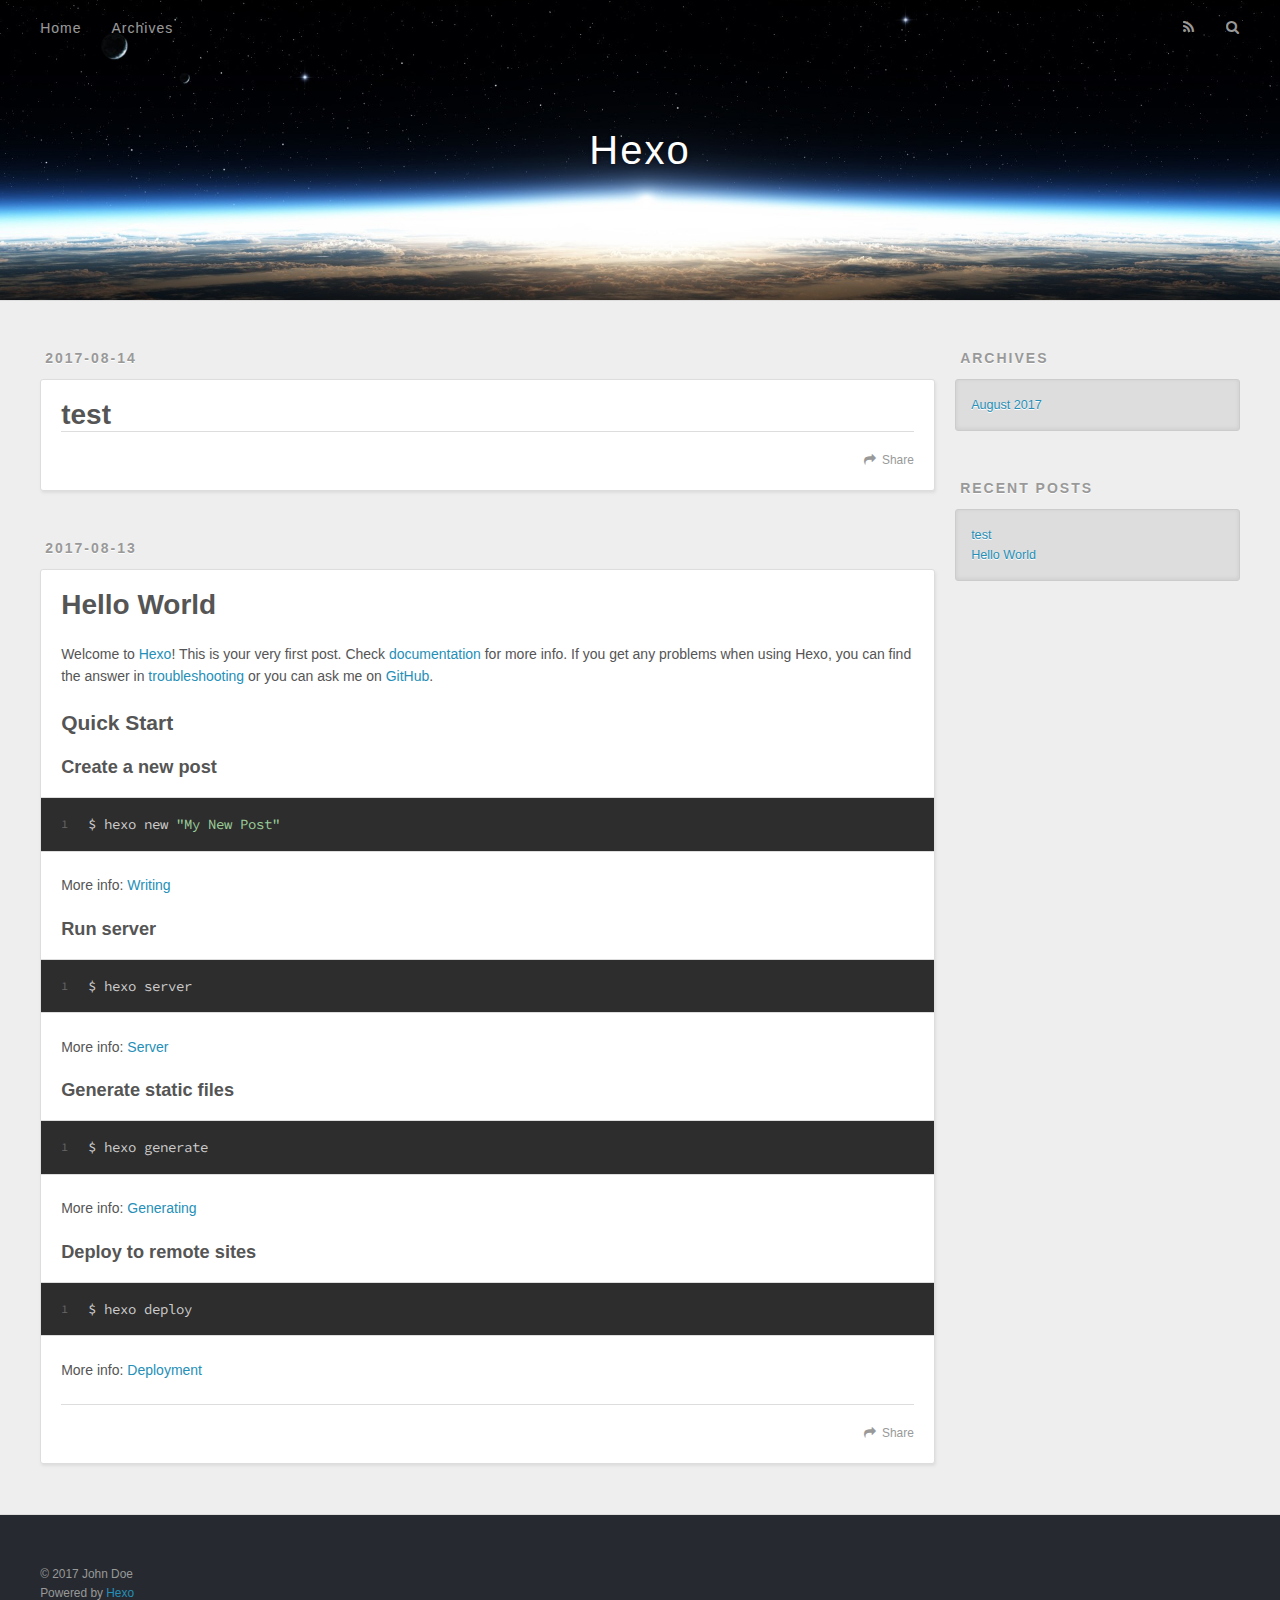
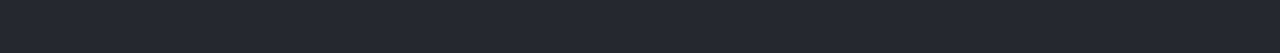
==== index.html @ dbb9a7ba "Site updated: 2017-08-14 08:12:58" ====
<!DOCTYPE html>
<html>
<head>
  <meta charset="utf-8">
  
  <title>Hexo</title>
  <meta name="viewport" content="width=device-width, initial-scale=1, maximum-scale=1">
  <meta property="og:type" content="website">
<meta property="og:title" content="Hexo">
<meta property="og:url" content="http://yoursite.com/index.html">
<meta property="og:site_name" content="Hexo">
<meta name="twitter:card" content="summary">
<meta name="twitter:title" content="Hexo">
  
    <link rel="alternate" href="/atom.xml" title="Hexo" type="application/atom+xml">
  
  
    <link rel="icon" href="/favicon.png">
  
  
    <link href="//fonts.googleapis.com/css?family=Source+Code+Pro" rel="stylesheet" type="text/css">
  
  <link rel="stylesheet" href="/css/style.css">
  

</head>

<body>
  <div id="container">
    <div id="wrap">
      <header id="header">
  <div id="banner"></div>
  <div id="header-outer" class="outer">
    <div id="header-title" class="inner">
      <h1 id="logo-wrap">
        <a href="/" id="logo">Hexo</a>
      </h1>
      
    </div>
    <div id="header-inner" class="inner">
      <nav id="main-nav">
        <a id="main-nav-toggle" class="nav-icon"></a>
        
          <a class="main-nav-link" href="/">Home</a>
        
          <a class="main-nav-link" href="/archives">Archives</a>
        
      </nav>
      <nav id="sub-nav">
        
          <a id="nav-rss-link" class="nav-icon" href="/atom.xml" title="RSS Feed"></a>
        
        <a id="nav-search-btn" class="nav-icon" title="Search"></a>
      </nav>
      <div id="search-form-wrap">
        <form action="//google.com/search" method="get" accept-charset="UTF-8" class="search-form"><input type="search" name="q" class="search-form-input" placeholder="Search"><button type="submit" class="search-form-submit">&#xF002;</button><input type="hidden" name="sitesearch" value="http://yoursite.com"></form>
      </div>
    </div>
  </div>
</header>
      <div class="outer">
        <section id="main">
  
    <article id="post-test" class="article article-type-post" itemscope itemprop="blogPost">
  <div class="article-meta">
    <a href="/2017/08/14/test/" class="article-date">
  <time datetime="2017-08-13T23:32:50.000Z" itemprop="datePublished">2017-08-14</time>
</a>
    
  </div>
  <div class="article-inner">
    
    
      <header class="article-header">
        
  
    <h1 itemprop="name">
      <a class="article-title" href="/2017/08/14/test/">test</a>
    </h1>
  

      </header>
    
    <div class="article-entry" itemprop="articleBody">
      
        
      
    </div>
    <footer class="article-footer">
      <a data-url="http://yoursite.com/2017/08/14/test/" data-id="cj6bem6100001qoaisbtniwlk" class="article-share-link">Share</a>
      
      
    </footer>
  </div>
  
</article>


  
    <article id="post-hello-world" class="article article-type-post" itemscope itemprop="blogPost">
  <div class="article-meta">
    <a href="/2017/08/13/hello-world/" class="article-date">
  <time datetime="2017-08-13T09:52:40.088Z" itemprop="datePublished">2017-08-13</time>
</a>
    
  </div>
  <div class="article-inner">
    
    
      <header class="article-header">
        
  
    <h1 itemprop="name">
      <a class="article-title" href="/2017/08/13/hello-world/">Hello World</a>
    </h1>
  

      </header>
    
    <div class="article-entry" itemprop="articleBody">
      
        <p>Welcome to <a href="https://hexo.io/" target="_blank" rel="external">Hexo</a>! This is your very first post. Check <a href="https://hexo.io/docs/" target="_blank" rel="external">documentation</a> for more info. If you get any problems when using Hexo, you can find the answer in <a href="https://hexo.io/docs/troubleshooting.html" target="_blank" rel="external">troubleshooting</a> or you can ask me on <a href="https://github.com/hexojs/hexo/issues" target="_blank" rel="external">GitHub</a>.</p>
<h2 id="Quick-Start"><a href="#Quick-Start" class="headerlink" title="Quick Start"></a>Quick Start</h2><h3 id="Create-a-new-post"><a href="#Create-a-new-post" class="headerlink" title="Create a new post"></a>Create a new post</h3><figure class="highlight bash"><table><tr><td class="gutter"><pre><div class="line">1</div></pre></td><td class="code"><pre><div class="line">$ hexo new <span class="string">"My New Post"</span></div></pre></td></tr></table></figure>
<p>More info: <a href="https://hexo.io/docs/writing.html" target="_blank" rel="external">Writing</a></p>
<h3 id="Run-server"><a href="#Run-server" class="headerlink" title="Run server"></a>Run server</h3><figure class="highlight bash"><table><tr><td class="gutter"><pre><div class="line">1</div></pre></td><td class="code"><pre><div class="line">$ hexo server</div></pre></td></tr></table></figure>
<p>More info: <a href="https://hexo.io/docs/server.html" target="_blank" rel="external">Server</a></p>
<h3 id="Generate-static-files"><a href="#Generate-static-files" class="headerlink" title="Generate static files"></a>Generate static files</h3><figure class="highlight bash"><table><tr><td class="gutter"><pre><div class="line">1</div></pre></td><td class="code"><pre><div class="line">$ hexo generate</div></pre></td></tr></table></figure>
<p>More info: <a href="https://hexo.io/docs/generating.html" target="_blank" rel="external">Generating</a></p>
<h3 id="Deploy-to-remote-sites"><a href="#Deploy-to-remote-sites" class="headerlink" title="Deploy to remote sites"></a>Deploy to remote sites</h3><figure class="highlight bash"><table><tr><td class="gutter"><pre><div class="line">1</div></pre></td><td class="code"><pre><div class="line">$ hexo deploy</div></pre></td></tr></table></figure>
<p>More info: <a href="https://hexo.io/docs/deployment.html" target="_blank" rel="external">Deployment</a></p>

      
    </div>
    <footer class="article-footer">
      <a data-url="http://yoursite.com/2017/08/13/hello-world/" data-id="cj6bem60u0000qoai5ra9olsw" class="article-share-link">Share</a>
      
      
    </footer>
  </div>
  
</article>


  

</section>
        
          <aside id="sidebar">
  
    

  
    

  
    
  
    
  <div class="widget-wrap">
    <h3 class="widget-title">Archives</h3>
    <div class="widget">
      <ul class="archive-list"><li class="archive-list-item"><a class="archive-list-link" href="/archives/2017/08/">August 2017</a></li></ul>
    </div>
  </div>


  
    
  <div class="widget-wrap">
    <h3 class="widget-title">Recent Posts</h3>
    <div class="widget">
      <ul>
        
          <li>
            <a href="/2017/08/14/test/">test</a>
          </li>
        
          <li>
            <a href="/2017/08/13/hello-world/">Hello World</a>
          </li>
        
      </ul>
    </div>
  </div>

  
</aside>
        
      </div>
      <footer id="footer">
  
  <div class="outer">
    <div id="footer-info" class="inner">
      &copy; 2017 John Doe<br>
      Powered by <a href="http://hexo.io/" target="_blank">Hexo</a>
    </div>
  </div>
</footer>
    </div>
    <nav id="mobile-nav">
  
    <a href="/" class="mobile-nav-link">Home</a>
  
    <a href="/archives" class="mobile-nav-link">Archives</a>
  
</nav>
    

<script src="//ajax.googleapis.com/ajax/libs/jquery/2.0.3/jquery.min.js"></script>


  <link rel="stylesheet" href="/fancybox/jquery.fancybox.css">
  <script src="/fancybox/jquery.fancybox.pack.js"></script>


<script src="/js/script.js"></script>

  </div>
</body>
</html>
---- css/style.css ----
body {
  width: 100%;
}
body:before,
body:after {
  content: "";
  display: table;
}
body:after {
  clear: both;
}
html,
body,
div,
span,
applet,
object,
iframe,
h1,
h2,
h3,
h4,
h5,
h6,
p,
blockquote,
pre,
a,
abbr,
acronym,
address,
big,
cite,
code,
del,
dfn,
em,
img,
ins,
kbd,
q,
s,
samp,
small,
strike,
strong,
sub,
sup,
tt,
var,
dl,
dt,
dd,
ol,
ul,
li,
fieldset,
form,
label,
legend,
table,
caption,
tbody,
tfoot,
thead,
tr,
th,
td {
  margin: 0;
  padding: 0;
  border: 0;
  outline: 0;
  font-weight: inherit;
  font-style: inherit;
  font-family: inherit;
  font-size: 100%;
  vertical-align: baseline;
}
body {
  line-height: 1;
  color: #000;
  background: #fff;
}
ol,
ul {
  list-style: none;
}
table {
  border-collapse: separate;
  border-spacing: 0;
  vertical-align: middle;
}
caption,
th,
td {
  text-align: left;
  font-weight: normal;
  vertical-align: middle;
}
a img {
  border: none;
}
input,
button {
  margin: 0;
  padding: 0;
}
input::-moz-focus-inner,
button::-moz-focus-inner {
  border: 0;
  padding: 0;
}
@font-face {
  font-family: FontAwesome;
  font-style: normal;
  font-weight: normal;
  src: url("fonts/fontawesome-webfont.eot?v=#4.0.3");
  src: url("fonts/fontawesome-webfont.eot?#iefix&v=#4.0.3") format("embedded-opentype"), url("fonts/fontawesome-webfont.woff?v=#4.0.3") format("woff"), url("fonts/fontawesome-webfont.ttf?v=#4.0.3") format("truetype"), url("fonts/fontawesome-webfont.svg#fontawesomeregular?v=#4.0.3") format("svg");
}
html,
body,
#container {
  height: 100%;
}
body {
  background: #eee;
  font: 14px "Helvetica Neue", Helvetica, Arial, sans-serif;
  -webkit-text-size-adjust: 100%;
}
.outer {
  max-width: 1220px;
  margin: 0 auto;
  padding: 0 20px;
}
.outer:before,
.outer:after {
  content: "";
  display: table;
}
.outer:after {
  clear: both;
}
.inner {
  display: inline;
  float: left;
  width: 98.33333333333333%;
  margin: 0 0.833333333333333%;
}
.left,
.alignleft {
  float: left;
}
.right,
.alignright {
  float: right;
}
.clear {
  clear: both;
}
#container {
  position: relative;
}
.mobile-nav-on {
  overflow: hidden;
}
#wrap {
  height: 100%;
  width: 100%;
  position: absolute;
  top: 0;
  left: 0;
  -webkit-transition: 0.2s ease-out;
  -moz-transition: 0.2s ease-out;
  -ms-transition: 0.2s ease-out;
  transition: 0.2s ease-out;
  z-index: 1;
  background: #eee;
}
.mobile-nav-on #wrap {
  left: 280px;
}
@media screen and (min-width: 768px) {
  #main {
    display: inline;
    float: left;
    width: 73.33333333333333%;
    margin: 0 0.833333333333333%;
  }
}
.article-date,
.article-category-link,
.archive-year,
.widget-title {
  text-decoration: none;
  text-transform: uppercase;
  letter-spacing: 2px;
  color: #999;
  margin-bottom: 1em;
  margin-left: 5px;
  line-height: 1em;
  text-shadow: 0 1px #fff;
  font-weight: bold;
}
.article-inner,
.archive-article-inner {
  background: #fff;
  -webkit-box-shadow: 1px 2px 3px #ddd;
  box-shadow: 1px 2px 3px #ddd;
  border: 1px solid #ddd;
  border-radius: 3px;
}
.article-entry h1,
.widget h1 {
  font-size: 2em;
}
.article-entry h2,
.widget h2 {
  font-size: 1.5em;
}
.article-entry h3,
.widget h3 {
  font-size: 1.3em;
}
.article-entry h4,
.widget h4 {
  font-size: 1.2em;
}
.article-entry h5,
.widget h5 {
  font-size: 1em;
}
.article-entry h6,
.widget h6 {
  font-size: 1em;
  color: #999;
}
.article-entry hr,
.widget hr {
  border: 1px dashed #ddd;
}
.article-entry strong,
.widget strong {
  font-weight: bold;
}
.article-entry em,
.widget em,
.article-entry cite,
.widget cite {
  font-style: italic;
}
.article-entry sup,
.widget sup,
.article-entry sub,
.widget sub {
  font-size: 0.75em;
  line-height: 0;
  position: relative;
  vertical-align: baseline;
}
.article-entry sup,
.widget sup {
  top: -0.5em;
}
.article-entry sub,
.widget sub {
  bottom: -0.2em;
}
.article-entry small,
.widget small {
  font-size: 0.85em;
}
.article-entry acronym,
.widget acronym,
.article-entry abbr,
.widget abbr {
  border-bottom: 1px dotted;
}
.article-entry ul,
.widget ul,
.article-entry ol,
.widget ol,
.article-entry dl,
.widget dl {
  margin: 0 20px;
  line-height: 1.6em;
}
.article-entry ul ul,
.widget ul ul,
.article-entry ol ul,
.widget ol ul,
.article-entry ul ol,
.widget ul ol,
.article-entry ol ol,
.widget ol ol {
  margin-top: 0;
  margin-bottom: 0;
}
.article-entry ul,
.widget ul {
  list-style: disc;
}
.article-entry ol,
.widget ol {
  list-style: decimal;
}
.article-entry dt,
.widget dt {
  font-weight: bold;
}
#header {
  height: 300px;
  position: relative;
  border-bottom: 1px solid #ddd;
}
#header:before,
#header:after {
  content: "";
  position: absolute;
  left: 0;
  right: 0;
  height: 40px;
}
#header:before {
  top: 0;
  background: -webkit-linear-gradient(rgba(0,0,0,0.2), transparent);
  background: -moz-linear-gradient(rgba(0,0,0,0.2), transparent);
  background: -ms-linear-gradient(rgba(0,0,0,0.2), transparent);
  background: linear-gradient(rgba(0,0,0,0.2), transparent);
}
#header:after {
  bottom: 0;
  background: -webkit-linear-gradient(transparent, rgba(0,0,0,0.2));
  background: -moz-linear-gradient(transparent, rgba(0,0,0,0.2));
  background: -ms-linear-gradient(transparent, rgba(0,0,0,0.2));
  background: linear-gradient(transparent, rgba(0,0,0,0.2));
}
#header-outer {
  height: 100%;
  position: relative;
}
#header-inner {
  position: relative;
  overflow: hidden;
}
#banner {
  position: absolute;
  top: 0;
  left: 0;
  width: 100%;
  height: 100%;
  background: url("images/banner.jpg") center #000;
  -webkit-background-size: cover;
  -moz-background-size: cover;
  background-size: cover;
  z-index: -1;
}
#header-title {
  text-align: center;
  height: 40px;
  position: absolute;
  top: 50%;
  left: 0;
  margin-top: -20px;
}
#logo,
#subtitle {
  text-decoration: none;
  color: #fff;
  font-weight: 300;
  text-shadow: 0 1px 4px rgba(0,0,0,0.3);
}
#logo {
  font-size: 40px;
  line-height: 40px;
  letter-spacing: 2px;
}
#subtitle {
  font-size: 16px;
  line-height: 16px;
  letter-spacing: 1px;
}
#subtitle-wrap {
  margin-top: 16px;
}
#main-nav {
  float: left;
  margin-left: -15px;
}
.nav-icon,
.main-nav-link {
  float: left;
  color: #fff;
  opacity: 0.6;
  text-decoration: none;
  text-shadow: 0 1px rgba(0,0,0,0.2);
  -webkit-transition: opacity 0.2s;
  -moz-transition: opacity 0.2s;
  -ms-transition: opacity 0.2s;
  transition: opacity 0.2s;
  display: block;
  padding: 20px 15px;
}
.nav-icon:hover,
.main-nav-link:hover {
  opacity: 1;
}
.nav-icon {
  font-family: FontAwesome;
  text-align: center;
  font-size: 14px;
  width: 14px;
  height: 14px;
  padding: 20px 15px;
  position: relative;
  cursor: pointer;
}
.main-nav-link {
  font-weight: 300;
  letter-spacing: 1px;
}
@media screen and (max-width: 479px) {
  .main-nav-link {
    display: none;
  }
}
#main-nav-toggle {
  display: none;
}
#main-nav-toggle:before {
  content: "\f0c9";
}
@media screen and (max-width: 479px) {
  #main-nav-toggle {
    display: block;
  }
}
#sub-nav {
  float: right;
  margin-right: -15px;
}
#nav-rss-link:before {
  content: "\f09e";
}
#nav-search-btn:before {
  content: "\f002";
}
#search-form-wrap {
  position: absolute;
  top: 15px;
  width: 150px;
  height: 30px;
  right: -150px;
  opacity: 0;
  -webkit-transition: 0.2s ease-out;
  -moz-transition: 0.2s ease-out;
  -ms-transition: 0.2s ease-out;
  transition: 0.2s ease-out;
}
#search-form-wrap.on {
  opacity: 1;
  right: 0;
}
@media screen and (max-width: 479px) {
  #search-form-wrap {
    width: 100%;
    right: -100%;
  }
}
.search-form {
  position: absolute;
  top: 0;
  left: 0;
  right: 0;
  background: #fff;
  padding: 5px 15px;
  border-radius: 15px;
  -webkit-box-shadow: 0 0 10px rgba(0,0,0,0.3);
  box-shadow: 0 0 10px rgba(0,0,0,0.3);
}
.search-form-input {
  border: none;
  background: none;
  color: #555;
  width: 100%;
  font: 13px "Helvetica Neue", Helvetica, Arial, sans-serif;
  outline: none;
}
.search-form-input::-webkit-search-results-decoration,
.search-form-input::-webkit-search-cancel-button {
  -webkit-appearance: none;
}
.search-form-submit {
  position: absolute;
  top: 50%;
  right: 10px;
  margin-top: -7px;
  font: 13px FontAwesome;
  border: none;
  background: none;
  color: #bbb;
  cursor: pointer;
}
.search-form-submit:hover,
.search-form-submit:focus {
  color: #777;
}
.article {
  margin: 50px 0;
}
.article-inner {
  overflow: hidden;
}
.article-meta:before,
.article-meta:after {
  content: "";
  display: table;
}
.article-meta:after {
  clear: both;
}
.article-date {
  float: left;
}
.article-category {
  float: left;
  line-height: 1em;
  color: #ccc;
  text-shadow: 0 1px #fff;
  margin-left: 8px;
}
.article-category:before {
  content: "\2022";
}
.article-category-link {
  margin: 0 12px 1em;
}
.article-header {
  padding: 20px 20px 0;
}
.article-title {
  text-decoration: none;
  font-size: 2em;
  font-weight: bold;
  color: #555;
  line-height: 1.1em;
  -webkit-transition: color 0.2s;
  -moz-transition: color 0.2s;
  -ms-transition: color 0.2s;
  transition: color 0.2s;
}
a.article-title:hover {
  color: #258fb8;
}
.article-entry {
  color: #555;
  padding: 0 20px;
}
.article-entry:before,
.article-entry:after {
  content: "";
  display: table;
}
.article-entry:after {
  clear: both;
}
.article-entry p,
.article-entry table {
  line-height: 1.6em;
  margin: 1.6em 0;
}
.article-entry h1,
.article-entry h2,
.article-entry h3,
.article-entry h4,
.article-entry h5,
.article-entry h6 {
  font-weight: bold;
}
.article-entry h1,
.article-entry h2,
.article-entry h3,
.article-entry h4,
.article-entry h5,
.article-entry h6 {
  line-height: 1.1em;
  margin: 1.1em 0;
}
.article-entry a {
  color: #258fb8;
  text-decoration: none;
}
.article-entry a:hover {
  text-decoration: underline;
}
.article-entry ul,
.article-entry ol,
.article-entry dl {
  margin-top: 1.6em;
  margin-bottom: 1.6em;
}
.article-entry img,
.article-entry video {
  max-width: 100%;
  height: auto;
  display: block;
  margin: auto;
}
.article-entry iframe {
  border: none;
}
.article-entry table {
  width: 100%;
  border-collapse: collapse;
  border-spacing: 0;
}
.article-entry th {
  font-weight: bold;
  border-bottom: 3px solid #ddd;
  padding-bottom: 0.5em;
}
.article-entry td {
  border-bottom: 1px solid #ddd;
  padding: 10px 0;
}
.article-entry blockquote {
  font-family: Georgia, "Times New Roman", serif;
  font-size: 1.4em;
  margin: 1.6em 20px;
  text-align: center;
}
.article-entry blockquote footer {
  font-size: 14px;
  margin: 1.6em 0;
  font-family: "Helvetica Neue", Helvetica, Arial, sans-serif;
}
.article-entry blockquote footer cite:before {
  content: "—";
  padding: 0 0.5em;
}
.article-entry .pullquote {
  text-align: left;
  width: 45%;
  margin: 0;
}
.article-entry .pullquote.left {
  margin-left: 0.5em;
  margin-right: 1em;
}
.article-entry .pullquote.right {
  margin-right: 0.5em;
  margin-left: 1em;
}
.article-entry .caption {
  color: #999;
  display: block;
  font-size: 0.9em;
  margin-top: 0.5em;
  position: relative;
  text-align: center;
}
.article-entry .video-container {
  position: relative;
  padding-top: 56.25%;
  height: 0;
  overflow: hidden;
}
.article-entry .video-container iframe,
.article-entry .video-container object,
.article-entry .video-container embed {
  position: absolute;
  top: 0;
  left: 0;
  width: 100%;
  height: 100%;
  margin-top: 0;
}
.article-more-link a {
  display: inline-block;
  line-height: 1em;
  padding: 6px 15px;
  border-radius: 15px;
  background: #eee;
  color: #999;
  text-shadow: 0 1px #fff;
  text-decoration: none;
}
.article-more-link a:hover {
  background: #258fb8;
  color: #fff;
  text-decoration: none;
  text-shadow: 0 1px #1e7293;
}
.article-footer {
  font-size: 0.85em;
  line-height: 1.6em;
  border-top: 1px solid #ddd;
  padding-top: 1.6em;
  margin: 0 20px 20px;
}
.article-footer:before,
.article-footer:after {
  content: "";
  display: table;
}
.article-footer:after {
  clear: both;
}
.article-footer a {
  color: #999;
  text-decoration: none;
}
.article-footer a:hover {
  color: #555;
}
.article-tag-list-item {
  float: left;
  margin-right: 10px;
}
.article-tag-list-link:before {
  content: "#";
}
.article-comment-link {
  float: right;
}
.article-comment-link:before {
  content: "\f075";
  font-family: FontAwesome;
  padding-right: 8px;
}
.article-share-link {
  cursor: pointer;
  float: right;
  margin-left: 20px;
}
.article-share-link:before {
  content: "\f064";
  font-family: FontAwesome;
  padding-right: 6px;
}
#article-nav {
  position: relative;
}
#article-nav:before,
#article-nav:after {
  content: "";
  display: table;
}
#article-nav:after {
  clear: both;
}
@media screen and (min-width: 768px) {
  #article-nav {
    margin: 50px 0;
  }
  #article-nav:before {
    width: 8px;
    height: 8px;
    position: absolute;
    top: 50%;
    left: 50%;
    margin-top: -4px;
    margin-left: -4px;
    content: "";
    border-radius: 50%;
    background: #ddd;
    -webkit-box-shadow: 0 1px 2px #fff;
    box-shadow: 0 1px 2px #fff;
  }
}
.article-nav-link-wrap {
  text-decoration: none;
  text-shadow: 0 1px #fff;
  color: #999;
  -webkit-box-sizing: border-box;
  -moz-box-sizing: border-box;
  box-sizing: border-box;
  margin-top: 50px;
  text-align: center;
  display: block;
}
.article-nav-link-wrap:hover {
  color: #555;
}
@media screen and (min-width: 768px) {
  .article-nav-link-wrap {
    width: 50%;
    margin-top: 0;
  }
}
@media screen and (min-width: 768px) {
  #article-nav-newer {
    float: left;
    text-align: right;
    padding-right: 20px;
  }
}
@media screen and (min-width: 768px) {
  #article-nav-older {
    float: right;
    text-align: left;
    padding-left: 20px;
  }
}
.article-nav-caption {
  text-transform: uppercase;
  letter-spacing: 2px;
  color: #ddd;
  line-height: 1em;
  font-weight: bold;
}
#article-nav-newer .article-nav-caption {
  margin-right: -2px;
}
.article-nav-title {
  font-size: 0.85em;
  line-height: 1.6em;
  margin-top: 0.5em;
}
.article-share-box {
  position: absolute;
  display: none;
  background: #fff;
  -webkit-box-shadow: 1px 2px 10px rgba(0,0,0,0.2);
  box-shadow: 1px 2px 10px rgba(0,0,0,0.2);
  border-radius: 3px;
  margin-left: -145px;
  overflow: hidden;
  z-index: 1;
}
.article-share-box.on {
  display: block;
}
.article-share-input {
  width: 100%;
  background: none;
  -webkit-box-sizing: border-box;
  -moz-box-sizing: border-box;
  box-sizing: border-box;
  font: 14px "Helvetica Neue", Helvetica, Arial, sans-serif;
  padding: 0 15px;
  color: #555;
  outline: none;
  border: 1px solid #ddd;
  border-radius: 3px 3px 0 0;
  height: 36px;
  line-height: 36px;
}
.article-share-links {
  background: #eee;
}
.article-share-links:before,
.article-share-links:after {
  content: "";
  display: table;
}
.article-share-links:after {
  clear: both;
}
.article-share-twitter,
.article-share-facebook,
.article-share-pinterest,
.article-share-google {
  width: 50px;
  height: 36px;
  display: block;
  float: left;
  position: relative;
  color: #999;
  text-shadow: 0 1px #fff;
}
.article-share-twitter:before,
.article-share-facebook:before,
.article-share-pinterest:before,
.article-share-google:before {
  font-size: 20px;
  font-family: FontAwesome;
  width: 20px;
  height: 20px;
  position: absolute;
  top: 50%;
  left: 50%;
  margin-top: -10px;
  margin-left: -10px;
  text-align: center;
}
.article-share-twitter:hover,
.article-share-facebook:hover,
.article-share-pinterest:hover,
.article-share-google:hover {
  color: #fff;
}
.article-share-twitter:before {
  content: "\f099";
}
.article-share-twitter:hover {
  background: #00aced;
  text-shadow: 0 1px #008abe;
}
.article-share-facebook:before {
  content: "\f09a";
}
.article-share-facebook:hover {
  background: #3b5998;
  text-shadow: 0 1px #2f477a;
}
.article-share-pinterest:before {
  content: "\f0d2";
}
.article-share-pinterest:hover {
  background: #cb2027;
  text-shadow: 0 1px #a21a1f;
}
.article-share-google:before {
  content: "\f0d5";
}
.article-share-google:hover {
  background: #dd4b39;
  text-shadow: 0 1px #be3221;
}
.article-gallery {
  background: #000;
  position: relative;
}
.article-gallery-photos {
  position: relative;
  overflow: hidden;
}
.article-gallery-img {
  display: none;
  max-width: 100%;
}
.article-gallery-img:first-child {
  display: block;
}
.article-gallery-img.loaded {
  position: absolute;
  display: block;
}
.article-gallery-img img {
  display: block;
  max-width: 100%;
  margin: 0 auto;
}
#comments {
  background: #fff;
  -webkit-box-shadow: 1px 2px 3px #ddd;
  box-shadow: 1px 2px 3px #ddd;
  padding: 20px;
  border: 1px solid #ddd;
  border-radius: 3px;
  margin: 50px 0;
}
#comments a {
  color: #258fb8;
}
.archives-wrap {
  margin: 50px 0;
}
.archives:before,
.archives:after {
  content: "";
  display: table;
}
.archives:after {
  clear: both;
}
.archive-year-wrap {
  margin-bottom: 1em;
}
.archives {
  -webkit-column-gap: 10px;
  -moz-column-gap: 10px;
  column-gap: 10px;
}
@media screen and (min-width: 480px) and (max-width: 767px) {
  .archives {
    -webkit-column-count: 2;
    -moz-column-count: 2;
    column-count: 2;
  }
}
@media screen and (min-width: 768px) {
  .archives {
    -webkit-column-count: 3;
    -moz-column-count: 3;
    column-count: 3;
  }
}
.archive-article {
  -webkit-column-break-inside: avoid;
  page-break-inside: avoid;
  overflow: hidden;
  break-inside: avoid-column;
}
.archive-article-inner {
  padding: 10px;
  margin-bottom: 15px;
}
.archive-article-title {
  text-decoration: none;
  font-weight: bold;
  color: #555;
  -webkit-transition: color 0.2s;
  -moz-transition: color 0.2s;
  -ms-transition: color 0.2s;
  transition: color 0.2s;
  line-height: 1.6em;
}
.archive-article-title:hover {
  color: #258fb8;
}
.archive-article-footer {
  margin-top: 1em;
}
.archive-article-date {
  color: #999;
  text-decoration: none;
  font-size: 0.85em;
  line-height: 1em;
  margin-bottom: 0.5em;
  display: block;
}
#page-nav {
  margin: 50px auto;
  background: #fff;
  -webkit-box-shadow: 1px 2px 3px #ddd;
  box-shadow: 1px 2px 3px #ddd;
  border: 1px solid #ddd;
  border-radius: 3px;
  text-align: center;
  color: #999;
  overflow: hidden;
}
#page-nav:before,
#page-nav:after {
  content: "";
  display: table;
}
#page-nav:after {
  clear: both;
}
#page-nav a,
#page-nav span {
  padding: 10px 20px;
  line-height: 1;
  height: 2ex;
}
#page-nav a {
  color: #999;
  text-decoration: none;
}
#page-nav a:hover {
  background: #999;
  color: #fff;
}
#page-nav .prev {
  float: left;
}
#page-nav .next {
  float: right;
}
#page-nav .page-number {
  display: inline-block;
}
@media screen and (max-width: 479px) {
  #page-nav .page-number {
    display: none;
  }
}
#page-nav .current {
  color: #555;
  font-weight: bold;
}
#page-nav .space {
  color: #ddd;
}
#footer {
  background: #262a30;
  padding: 50px 0;
  border-top: 1px solid #ddd;
  color: #999;
}
#footer a {
  color: #258fb8;
  text-decoration: none;
}
#footer a:hover {
  text-decoration: underline;
}
#footer-info {
  line-height: 1.6em;
  font-size: 0.85em;
}
.article-entry pre,
.article-entry .highlight {
  background: #2d2d2d;
  margin: 0 -20px;
  padding: 15px 20px;
  border-style: solid;
  border-color: #ddd;
  border-width: 1px 0;
  overflow: auto;
  color: #ccc;
  line-height: 22.400000000000002px;
}
.article-entry .highlight .gutter pre,
.article-entry .gist .gist-file .gist-data .line-numbers {
  color: #666;
  font-size: 0.85em;
}
.article-entry pre,
.article-entry code {
  font-family: "Source Code Pro", Consolas, Monaco, Menlo, Consolas, monospace;
}
.article-entry code {
  background: #eee;
  text-shadow: 0 1px #fff;
  padding: 0 0.3em;
}
.article-entry pre code {
  background: none;
  text-shadow: none;
  padding: 0;
}
.article-entry .highlight pre {
  border: none;
  margin: 0;
  padding: 0;
}
.article-entry .highlight table {
  margin: 0;
  width: auto;
}
.article-entry .highlight td {
  border: none;
  padding: 0;
}
.article-entry .highlight figcaption {
  font-size: 0.85em;
  color: #999;
  line-height: 1em;
  margin-bottom: 1em;
}
.article-entry .highlight figcaption:before,
.article-entry .highlight figcaption:after {
  content: "";
  display: table;
}
.article-entry .highlight figcaption:after {
  clear: both;
}
.article-entry .highlight figcaption a {
  float: right;
}
.article-entry .highlight .gutter pre {
  text-align: right;
  padding-right: 20px;
}
.article-entry .highlight .line {
  height: 22.400000000000002px;
}
.article-entry .highlight .line.marked {
  background: #515151;
}
.article-entry .gist {
  margin: 0 -20px;
  border-style: solid;
  border-color: #ddd;
  border-width: 1px 0;
  background: #2d2d2d;
  padding: 15px 20px 15px 0;
}
.article-entry .gist .gist-file {
  border: none;
  font-family: "Source Code Pro", Consolas, Monaco, Menlo, Consolas, monospace;
  margin: 0;
}
.article-entry .gist .gist-file .gist-data {
  background: none;
  border: none;
}
.article-entry .gist .gist-file .gist-data .line-numbers {
  background: none;
  border: none;
  padding: 0 20px 0 0;
}
.article-entry .gist .gist-file .gist-data .line-data {
  padding: 0 !important;
}
.article-entry .gist .gist-file .highlight {
  margin: 0;
  padding: 0;
  border: none;
}
.article-entry .gist .gist-file .gist-meta {
  background: #2d2d2d;
  color: #999;
  font: 0.85em "Helvetica Neue", Helvetica, Arial, sans-serif;
  text-shadow: 0 0;
  padding: 0;
  margin-top: 1em;
  margin-left: 20px;
}
.article-entry .gist .gist-file .gist-meta a {
  color: #258fb8;
  font-weight: normal;
}
.article-entry .gist .gist-file .gist-meta a:hover {
  text-decoration: underline;
}
pre .comment,
pre .title {
  color: #999;
}
pre .variable,
pre .attribute,
pre .tag,
pre .regexp,
pre .ruby .constant,
pre .xml .tag .title,
pre .xml .pi,
pre .xml .doctype,
pre .html .doctype,
pre .css .id,
pre .css .class,
pre .css .pseudo {
  color: #f2777a;
}
pre .number,
pre .preprocessor,
pre .built_in,
pre .literal,
pre .params,
pre .constant {
  color: #f99157;
}
pre .class,
pre .ruby .class .title,
pre .css .rules .attribute {
  color: #9c9;
}
pre .string,
pre .value,
pre .inheritance,
pre .header,
pre .ruby .symbol,
pre .xml .cdata {
  color: #9c9;
}
pre .css .hexcolor {
  color: #6cc;
}
pre .function,
pre .python .decorator,
pre .python .title,
pre .ruby .function .title,
pre .ruby .title .keyword,
pre .perl .sub,
pre .javascript .title,
pre .coffeescript .title {
  color: #69c;
}
pre .keyword,
pre .javascript .function {
  color: #c9c;
}
@media screen and (max-width: 479px) {
  #mobile-nav {
    position: absolute;
    top: 0;
    left: 0;
    width: 280px;
    height: 100%;
    background: #191919;
    border-right: 1px solid #fff;
  }
}
@media screen and (max-width: 479px) {
  .mobile-nav-link {
    display: block;
    color: #999;
    text-decoration: none;
    padding: 15px 20px;
    font-weight: bold;
  }
  .mobile-nav-link:hover {
    color: #fff;
  }
}
@media screen and (min-width: 768px) {
  #sidebar {
    display: inline;
    float: left;
    width: 23.333333333333332%;
    margin: 0 0.833333333333333%;
  }
}
.widget-wrap {
  margin: 50px 0;
}
.widget {
  color: #777;
  text-shadow: 0 1px #fff;
  background: #ddd;
  -webkit-box-shadow: 0 -1px 4px #ccc inset;
  box-shadow: 0 -1px 4px #ccc inset;
  border: 1px solid #ccc;
  padding: 15px;
  border-radius: 3px;
}
.widget a {
  color: #258fb8;
  text-decoration: none;
}
.widget a:hover {
  text-decoration: underline;
}
.widget ul ul,
.widget ol ul,
.widget dl ul,
.widget ul ol,
.widget ol ol,
.widget dl ol,
.widget ul dl,
.widget ol dl,
.widget dl dl {
  margin-left: 15px;
  list-style: disc;
}
.widget {
  line-height: 1.6em;
  word-wrap: break-word;
  font-size: 0.9em;
}
.widget ul,
.widget ol {
  list-style: none;
  margin: 0;
}
.widget ul ul,
.widget ol ul,
.widget ul ol,
.widget ol ol {
  margin: 0 20px;
}
.widget ul ul,
.widget ol ul {
  list-style: disc;
}
.widget ul ol,
.widget ol ol {
  list-style: decimal;
}
.category-list-count,
.tag-list-count,
.archive-list-count {
  padding-left: 5px;
  color: #999;
  font-size: 0.85em;
}
.category-list-count:before,
.tag-list-count:before,
.archive-list-count:before {
  content: "(";
}
.category-list-count:after,
.tag-list-count:after,
.archive-list-count:after {
  content: ")";
}
.tagcloud a {
  margin-right: 5px;
  display: inline-block;
}
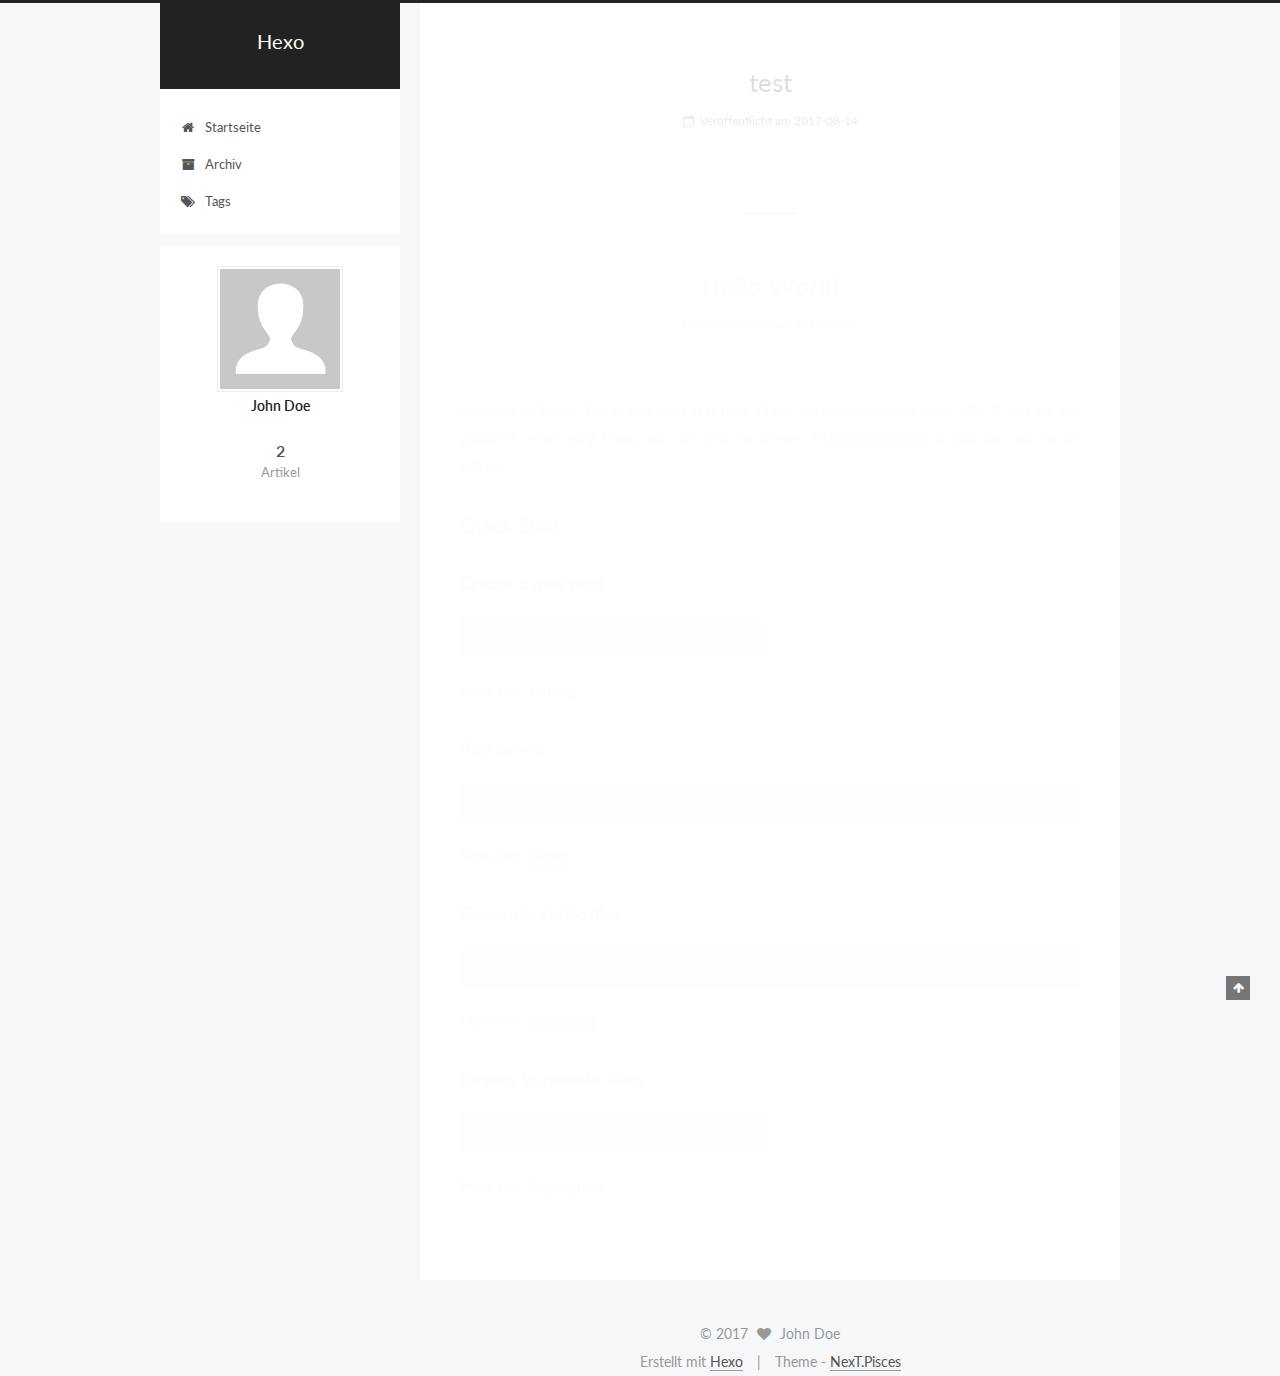
==== commit 74e1d577: "Site updated: 2017-08-14 09:02:19" ====
--- a/index.html
+++ b/index.html
@@ -1,125 +1,449 @@
 <!DOCTYPE html>
-<html>
+
+
+
+  
+
+
+<html class="theme-next pisces use-motion" lang="">
 <head>
-  <meta charset="utf-8">
-  
-  <title>Hexo</title>
-  <meta name="viewport" content="width=device-width, initial-scale=1, maximum-scale=1">
-  <meta property="og:type" content="website">
+  <meta charset="UTF-8"/>
+<meta http-equiv="X-UA-Compatible" content="IE=edge" />
+<meta name="viewport" content="width=device-width, initial-scale=1, maximum-scale=1"/>
+<meta name="theme-color" content="#222">
+
+
+
+
+
+
+
+
+
+<meta http-equiv="Cache-Control" content="no-transform" />
+<meta http-equiv="Cache-Control" content="no-siteapp" />
+
+
+
+
+
+
+
+
+
+
+
+
+
+
+
+  
+  
+  <link href="/lib/fancybox/source/jquery.fancybox.css?v=2.1.5" rel="stylesheet" type="text/css" />
+
+
+
+
+  
+  
+  
+  
+
+  
+    
+    
+  
+
+  
+
+  
+
+  
+
+  
+
+  
+    
+    
+    <link href="//fonts.googleapis.com/css?family=Lato:300,300italic,400,400italic,700,700italic&subset=latin,latin-ext" rel="stylesheet" type="text/css">
+  
+
+
+
+
+
+
+<link href="/lib/font-awesome/css/font-awesome.min.css?v=4.6.2" rel="stylesheet" type="text/css" />
+
+<link href="/css/main.css?v=5.1.2" rel="stylesheet" type="text/css" />
+
+
+  <meta name="keywords" content="Hexo, NexT" />
+
+
+
+
+
+
+
+
+  <link rel="shortcut icon" type="image/x-icon" href="/favicon.ico?v=5.1.2" />
+
+
+
+
+
+
+<meta property="og:type" content="website">
 <meta property="og:title" content="Hexo">
 <meta property="og:url" content="http://yoursite.com/index.html">
 <meta property="og:site_name" content="Hexo">
 <meta name="twitter:card" content="summary">
 <meta name="twitter:title" content="Hexo">
-  
-    <link rel="alternate" href="/atom.xml" title="Hexo" type="application/atom+xml">
-  
-  
-    <link rel="icon" href="/favicon.png">
-  
-  
-    <link href="//fonts.googleapis.com/css?family=Source+Code+Pro" rel="stylesheet" type="text/css">
-  
-  <link rel="stylesheet" href="/css/style.css">
-  
+
+
+
+<script type="text/javascript" id="hexo.configurations">
+  var NexT = window.NexT || {};
+  var CONFIG = {
+    root: '/',
+    scheme: 'Pisces',
+    sidebar: {"position":"left","display":"post","offset":12,"offset_float":12,"b2t":false,"scrollpercent":false,"onmobile":false},
+    fancybox: true,
+    tabs: true,
+    motion: true,
+    duoshuo: {
+      userId: '0',
+      author: 'Author'
+    },
+    algolia: {
+      applicationID: '',
+      apiKey: '',
+      indexName: '',
+      hits: {"per_page":10},
+      labels: {"input_placeholder":"Search for Posts","hits_empty":"We didn't find any results for the search: ${query}","hits_stats":"${hits} results found in ${time} ms"}
+    }
+  };
+</script>
+
+
+
+  <link rel="canonical" href="http://yoursite.com/"/>
+
+
+
+
+
+  <title>Hexo</title>
+  
+
+
+
+
+
+
+
 
 </head>
 
-<body>
-  <div id="container">
-    <div id="wrap">
-      <header id="header">
-  <div id="banner"></div>
-  <div id="header-outer" class="outer">
-    <div id="header-title" class="inner">
-      <h1 id="logo-wrap">
-        <a href="/" id="logo">Hexo</a>
-      </h1>
-      
+<body itemscope itemtype="http://schema.org/WebPage" lang="">
+
+  
+  
+    
+  
+
+  <div class="container sidebar-position-left 
+   page-home 
+ ">
+    <div class="headband"></div>
+
+    <header id="header" class="header" itemscope itemtype="http://schema.org/WPHeader">
+      <div class="header-inner"><div class="site-brand-wrapper">
+  <div class="site-meta ">
+    
+
+    <div class="custom-logo-site-title">
+      <a href="/"  class="brand" rel="start">
+        <span class="logo-line-before"><i></i></span>
+        <span class="site-title">Hexo</span>
+        <span class="logo-line-after"><i></i></span>
+      </a>
     </div>
-    <div id="header-inner" class="inner">
-      <nav id="main-nav">
-        <a id="main-nav-toggle" class="nav-icon"></a>
-        
-          <a class="main-nav-link" href="/">Home</a>
-        
-          <a class="main-nav-link" href="/archives">Archives</a>
-        
-      </nav>
-      <nav id="sub-nav">
-        
-          <a id="nav-rss-link" class="nav-icon" href="/atom.xml" title="RSS Feed"></a>
-        
-        <a id="nav-search-btn" class="nav-icon" title="Search"></a>
-      </nav>
-      <div id="search-form-wrap">
-        <form action="//google.com/search" method="get" accept-charset="UTF-8" class="search-form"><input type="search" name="q" class="search-form-input" placeholder="Search"><button type="submit" class="search-form-submit">&#xF002;</button><input type="hidden" name="sitesearch" value="http://yoursite.com"></form>
-      </div>
+      
+        <p class="site-subtitle"></p>
+      
+  </div>
+
+  <div class="site-nav-toggle">
+    <button>
+      <span class="btn-bar"></span>
+      <span class="btn-bar"></span>
+      <span class="btn-bar"></span>
+    </button>
+  </div>
+</div>
+
+<nav class="site-nav">
+  
+
+  
+    <ul id="menu" class="menu">
+      
+        
+        <li class="menu-item menu-item-home">
+          <a href="/" rel="section">
+            
+              <i class="menu-item-icon fa fa-fw fa-home"></i> <br />
+            
+            Startseite
+          </a>
+        </li>
+      
+        
+        <li class="menu-item menu-item-archives">
+          <a href="/archives/" rel="section">
+            
+              <i class="menu-item-icon fa fa-fw fa-archive"></i> <br />
+            
+            Archiv
+          </a>
+        </li>
+      
+        
+        <li class="menu-item menu-item-tags">
+          <a href="/tags/" rel="section">
+            
+              <i class="menu-item-icon fa fa-fw fa-tags"></i> <br />
+            
+            Tags
+          </a>
+        </li>
+      
+
+      
+    </ul>
+  
+
+  
+</nav>
+
+
+
+ </div>
+    </header>
+
+    <main id="main" class="main">
+      <div class="main-inner">
+        <div class="content-wrap">
+          <div id="content" class="content">
+            
+  <section id="posts" class="posts-expand">
+    
+      
+
+  
+
+  
+  
+  
+
+  <article class="post post-type-normal" itemscope itemtype="http://schema.org/Article">
+  
+  
+  
+  <div class="post-block">
+    <link itemprop="mainEntityOfPage" href="http://yoursite.com/2017/08/14/test/">
+
+    <span hidden itemprop="author" itemscope itemtype="http://schema.org/Person">
+      <meta itemprop="name" content="John Doe">
+      <meta itemprop="description" content="">
+      <meta itemprop="image" content="/images/avatar.gif">
+    </span>
+
+    <span hidden itemprop="publisher" itemscope itemtype="http://schema.org/Organization">
+      <meta itemprop="name" content="Hexo">
+    </span>
+
+    
+      <header class="post-header">
+
+        
+        
+          <h1 class="post-title" itemprop="name headline">
+                
+                <a class="post-title-link" href="/2017/08/14/test/" itemprop="url">test</a></h1>
+        
+
+        <div class="post-meta">
+          <span class="post-time">
+            
+              <span class="post-meta-item-icon">
+                <i class="fa fa-calendar-o"></i>
+              </span>
+              
+                <span class="post-meta-item-text">Veröffentlicht am</span>
+              
+              <time title="Post created" itemprop="dateCreated datePublished" datetime="2017-08-14T07:32:50+08:00">
+                2017-08-14
+              </time>
+            
+
+            
+
+            
+          </span>
+
+          
+
+          
+            
+          
+
+          
+          
+
+          
+
+          
+
+          
+
+        </div>
+      </header>
+    
+
+    
+    
+    
+    <div class="post-body" itemprop="articleBody">
+
+      
+      
+
+      
+        
+          
+            
+          
+        
+      
     </div>
-  </div>
-</header>
-      <div class="outer">
-        <section id="main">
-  
-    <article id="post-test" class="article article-type-post" itemscope itemprop="blogPost">
-  <div class="article-meta">
-    <a href="/2017/08/14/test/" class="article-date">
-  <time datetime="2017-08-13T23:32:50.000Z" itemprop="datePublished">2017-08-14</time>
-</a>
-    
-  </div>
-  <div class="article-inner">
-    
-    
-      <header class="article-header">
-        
-  
-    <h1 itemprop="name">
-      <a class="article-title" href="/2017/08/14/test/">test</a>
-    </h1>
-  
-
-      </header>
-    
-    <div class="article-entry" itemprop="articleBody">
-      
-        
-      
-    </div>
-    <footer class="article-footer">
-      <a data-url="http://yoursite.com/2017/08/14/test/" data-id="cj6bem6100001qoaisbtniwlk" class="article-share-link">Share</a>
-      
+    
+    
+    
+
+    
+
+    
+
+    
+
+    <footer class="post-footer">
+      
+
+      
+
+      
+
+      
+      
+        <div class="post-eof"></div>
       
     </footer>
   </div>
   
-</article>
-
-
-  
-    <article id="post-hello-world" class="article article-type-post" itemscope itemprop="blogPost">
-  <div class="article-meta">
-    <a href="/2017/08/13/hello-world/" class="article-date">
-  <time datetime="2017-08-13T09:52:40.088Z" itemprop="datePublished">2017-08-13</time>
-</a>
-    
-  </div>
-  <div class="article-inner">
-    
-    
-      <header class="article-header">
-        
-  
-    <h1 itemprop="name">
-      <a class="article-title" href="/2017/08/13/hello-world/">Hello World</a>
-    </h1>
-  
-
+  
+  
+  </article>
+
+
+    
+      
+
+  
+
+  
+  
+  
+
+  <article class="post post-type-normal" itemscope itemtype="http://schema.org/Article">
+  
+  
+  
+  <div class="post-block">
+    <link itemprop="mainEntityOfPage" href="http://yoursite.com/2017/08/13/hello-world/">
+
+    <span hidden itemprop="author" itemscope itemtype="http://schema.org/Person">
+      <meta itemprop="name" content="John Doe">
+      <meta itemprop="description" content="">
+      <meta itemprop="image" content="/images/avatar.gif">
+    </span>
+
+    <span hidden itemprop="publisher" itemscope itemtype="http://schema.org/Organization">
+      <meta itemprop="name" content="Hexo">
+    </span>
+
+    
+      <header class="post-header">
+
+        
+        
+          <h1 class="post-title" itemprop="name headline">
+                
+                <a class="post-title-link" href="/2017/08/13/hello-world/" itemprop="url">Hello World</a></h1>
+        
+
+        <div class="post-meta">
+          <span class="post-time">
+            
+              <span class="post-meta-item-icon">
+                <i class="fa fa-calendar-o"></i>
+              </span>
+              
+                <span class="post-meta-item-text">Veröffentlicht am</span>
+              
+              <time title="Post created" itemprop="dateCreated datePublished" datetime="2017-08-13T17:52:40+08:00">
+                2017-08-13
+              </time>
+            
+
+            
+
+            
+          </span>
+
+          
+
+          
+            
+          
+
+          
+          
+
+          
+
+          
+
+          
+
+        </div>
       </header>
     
-    <div class="article-entry" itemprop="articleBody">
-      
-        <p>Welcome to <a href="https://hexo.io/" target="_blank" rel="external">Hexo</a>! This is your very first post. Check <a href="https://hexo.io/docs/" target="_blank" rel="external">documentation</a> for more info. If you get any problems when using Hexo, you can find the answer in <a href="https://hexo.io/docs/troubleshooting.html" target="_blank" rel="external">troubleshooting</a> or you can ask me on <a href="https://github.com/hexojs/hexo/issues" target="_blank" rel="external">GitHub</a>.</p>
+
+    
+    
+    
+    <div class="post-body" itemprop="articleBody">
+
+      
+      
+
+      
+        
+          
+            <p>Welcome to <a href="https://hexo.io/" target="_blank" rel="external">Hexo</a>! This is your very first post. Check <a href="https://hexo.io/docs/" target="_blank" rel="external">documentation</a> for more info. If you get any problems when using Hexo, you can find the answer in <a href="https://hexo.io/docs/troubleshooting.html" target="_blank" rel="external">troubleshooting</a> or you can ask me on <a href="https://github.com/hexojs/hexo/issues" target="_blank" rel="external">GitHub</a>.</p>
 <h2 id="Quick-Start"><a href="#Quick-Start" class="headerlink" title="Quick Start"></a>Quick Start</h2><h3 id="Create-a-new-post"><a href="#Create-a-new-post" class="headerlink" title="Create a new post"></a>Create a new post</h3><figure class="highlight bash"><table><tr><td class="gutter"><pre><div class="line">1</div></pre></td><td class="code"><pre><div class="line">$ hexo new <span class="string">"My New Post"</span></div></pre></td></tr></table></figure>
 <p>More info: <a href="https://hexo.io/docs/writing.html" target="_blank" rel="external">Writing</a></p>
 <h3 id="Run-server"><a href="#Run-server" class="headerlink" title="Run server"></a>Run server</h3><figure class="highlight bash"><table><tr><td class="gutter"><pre><div class="line">1</div></pre></td><td class="code"><pre><div class="line">$ hexo server</div></pre></td></tr></table></figure>
@@ -129,92 +453,299 @@
 <h3 id="Deploy-to-remote-sites"><a href="#Deploy-to-remote-sites" class="headerlink" title="Deploy to remote sites"></a>Deploy to remote sites</h3><figure class="highlight bash"><table><tr><td class="gutter"><pre><div class="line">1</div></pre></td><td class="code"><pre><div class="line">$ hexo deploy</div></pre></td></tr></table></figure>
 <p>More info: <a href="https://hexo.io/docs/deployment.html" target="_blank" rel="external">Deployment</a></p>
 
+          
+        
       
     </div>
-    <footer class="article-footer">
-      <a data-url="http://yoursite.com/2017/08/13/hello-world/" data-id="cj6bem60u0000qoai5ra9olsw" class="article-share-link">Share</a>
-      
+    
+    
+    
+
+    
+
+    
+
+    
+
+    <footer class="post-footer">
+      
+
+      
+
+      
+
+      
+      
+        <div class="post-eof"></div>
       
     </footer>
   </div>
   
-</article>
-
-
-  
-
-</section>
-        
-          <aside id="sidebar">
-  
-    
-
-  
-    
-
-  
-    
-  
-    
-  <div class="widget-wrap">
-    <h3 class="widget-title">Archives</h3>
-    <div class="widget">
-      <ul class="archive-list"><li class="archive-list-item"><a class="archive-list-link" href="/archives/2017/08/">August 2017</a></li></ul>
+  
+  
+  </article>
+
+
+    
+  </section>
+
+  
+
+
+          </div>
+          
+
+
+          
+
+        </div>
+        
+          
+  
+  <div class="sidebar-toggle">
+    <div class="sidebar-toggle-line-wrap">
+      <span class="sidebar-toggle-line sidebar-toggle-line-first"></span>
+      <span class="sidebar-toggle-line sidebar-toggle-line-middle"></span>
+      <span class="sidebar-toggle-line sidebar-toggle-line-last"></span>
     </div>
   </div>
 
-
-  
-    
-  <div class="widget-wrap">
-    <h3 class="widget-title">Recent Posts</h3>
-    <div class="widget">
-      <ul>
-        
-          <li>
-            <a href="/2017/08/14/test/">test</a>
-          </li>
-        
-          <li>
-            <a href="/2017/08/13/hello-world/">Hello World</a>
-          </li>
-        
-      </ul>
+  <aside id="sidebar" class="sidebar">
+    
+    <div class="sidebar-inner">
+
+      
+
+      
+
+      <section class="site-overview sidebar-panel sidebar-panel-active">
+        <div class="site-author motion-element" itemprop="author" itemscope itemtype="http://schema.org/Person">
+          <img class="site-author-image" itemprop="image"
+               src="/images/avatar.gif"
+               alt="John Doe" />
+          <p class="site-author-name" itemprop="name">John Doe</p>
+           
+              <p class="site-description motion-element" itemprop="description"></p>
+          
+        </div>
+        <nav class="site-state motion-element">
+
+          
+            <div class="site-state-item site-state-posts">
+              <a href="/archives/">
+                <span class="site-state-item-count">2</span>
+                <span class="site-state-item-name">Artikel</span>
+              </a>
+            </div>
+          
+
+          
+
+          
+
+        </nav>
+
+        
+
+        <div class="links-of-author motion-element">
+          
+        </div>
+
+        
+        
+
+        
+        
+
+        
+
+
+      </section>
+
+      
+
+      
+
     </div>
+  </aside>
+
+
+        
+      </div>
+    </main>
+
+    <footer id="footer" class="footer">
+      <div class="footer-inner">
+        <div class="copyright" >
+  
+  &copy; 
+  <span itemprop="copyrightYear">2017</span>
+  <span class="with-love">
+    <i class="fa fa-heart"></i>
+  </span>
+  <span class="author" itemprop="copyrightHolder">John Doe</span>
+</div>
+
+
+<div class="powered-by">
+  Erstellt mit  <a class="theme-link" href="https://hexo.io">Hexo</a>
+</div>
+
+<div class="theme-info">
+  Theme -
+  <a class="theme-link" href="https://github.com/iissnan/hexo-theme-next">
+    NexT.Pisces
+  </a>
+</div>
+
+
+        
+
+
+
+
+
+
+
+        
+      </div>
+    </footer>
+
+    
+      <div class="back-to-top">
+        <i class="fa fa-arrow-up"></i>
+        
+      </div>
+    
+
   </div>
 
   
-</aside>
-        
-      </div>
-      <footer id="footer">
-  
-  <div class="outer">
-    <div id="footer-info" class="inner">
-      &copy; 2017 John Doe<br>
-      Powered by <a href="http://hexo.io/" target="_blank">Hexo</a>
-    </div>
-  </div>
-</footer>
-    </div>
-    <nav id="mobile-nav">
-  
-    <a href="/" class="mobile-nav-link">Home</a>
-  
-    <a href="/archives" class="mobile-nav-link">Archives</a>
-  
-</nav>
-    
-
-<script src="//ajax.googleapis.com/ajax/libs/jquery/2.0.3/jquery.min.js"></script>
-
-
-  <link rel="stylesheet" href="/fancybox/jquery.fancybox.css">
-  <script src="/fancybox/jquery.fancybox.pack.js"></script>
-
-
-<script src="/js/script.js"></script>
-
-  </div>
+
+<script type="text/javascript">
+  if (Object.prototype.toString.call(window.Promise) !== '[object Function]') {
+    window.Promise = null;
+  }
+</script>
+
+
+
+
+
+
+
+
+
+  
+
+
+
+
+
+
+
+
+
+
+
+
+  
+  <script type="text/javascript" src="/lib/jquery/index.js?v=2.1.3"></script>
+
+  
+  <script type="text/javascript" src="/lib/fastclick/lib/fastclick.min.js?v=1.0.6"></script>
+
+  
+  <script type="text/javascript" src="/lib/jquery_lazyload/jquery.lazyload.js?v=1.9.7"></script>
+
+  
+  <script type="text/javascript" src="/lib/velocity/velocity.min.js?v=1.2.1"></script>
+
+  
+  <script type="text/javascript" src="/lib/velocity/velocity.ui.min.js?v=1.2.1"></script>
+
+  
+  <script type="text/javascript" src="/lib/fancybox/source/jquery.fancybox.pack.js?v=2.1.5"></script>
+
+
+  
+
+
+  <script type="text/javascript" src="/js/src/utils.js?v=5.1.2"></script>
+
+  <script type="text/javascript" src="/js/src/motion.js?v=5.1.2"></script>
+
+
+
+  
+  
+
+
+  <script type="text/javascript" src="/js/src/affix.js?v=5.1.2"></script>
+
+  <script type="text/javascript" src="/js/src/schemes/pisces.js?v=5.1.2"></script>
+
+
+
+  
+    <script type="text/javascript" src="/js/src/scrollspy.js?v=5.1.2"></script>
+<script type="text/javascript" src="/js/src/post-details.js?v=5.1.2"></script>
+
+  
+
+  
+
+
+  <script type="text/javascript" src="/js/src/bootstrap.js?v=5.1.2"></script>
+
+
+
+  
+
+
+  
+
+
+
+
+	
+
+
+
+
+
+  
+
+
+
+
+
+  
+
+
+
+
+
+
+
+
+  
+
+
+
+
+
+  
+
+  
+
+  
+
+  
+
+  
+
+  
+
 </body>
-</html>+</html>
--- a/css/main.css
+++ b/css/main.css
@@ -0,0 +1,2971 @@
+/* normalize.css v3.0.2 | MIT License | git.io/normalize */
+html {
+  font-family: sans-serif; /* 1 */
+  -ms-text-size-adjust: 100%; /* 2 */
+  -webkit-text-size-adjust: 100%; /* 2 */
+}
+body {
+  margin: 0;
+}
+article,
+aside,
+details,
+figcaption,
+figure,
+footer,
+header,
+hgroup,
+main,
+menu,
+nav,
+section,
+summary {
+  display: block;
+}
+audio,
+canvas,
+progress,
+video {
+  display: inline-block; /* 1 */
+  vertical-align: baseline; /* 2 */
+}
+audio:not([controls]) {
+  display: none;
+  height: 0;
+}
+[hidden],
+template {
+  display: none;
+}
+a {
+  background-color: transparent;
+}
+a:active,
+a:hover {
+  outline: 0;
+}
+abbr[title] {
+  border-bottom: 1px dotted;
+}
+b,
+strong {
+  font-weight: bold;
+}
+dfn {
+  font-style: italic;
+}
+h1 {
+  font-size: 2em;
+  margin: 0.67em 0;
+}
+mark {
+  background: #ff0;
+  color: #000;
+}
+small {
+  font-size: 80%;
+}
+sub,
+sup {
+  font-size: 75%;
+  line-height: 0;
+  position: relative;
+  vertical-align: baseline;
+}
+sup {
+  top: -0.5em;
+}
+sub {
+  bottom: -0.25em;
+}
+img {
+  border: 0;
+}
+svg:not(:root) {
+  overflow: hidden;
+}
+figure {
+  margin: 1em 40px;
+}
+hr {
+  -moz-box-sizing: content-box;
+  box-sizing: content-box;
+  height: 0;
+}
+pre {
+  overflow: auto;
+}
+code,
+kbd,
+pre,
+samp {
+  font-family: monospace, monospace;
+  font-size: 1em;
+}
+button,
+input,
+optgroup,
+select,
+textarea {
+  color: inherit; /* 1 */
+  font: inherit; /* 2 */
+  margin: 0; /* 3 */
+}
+button {
+  overflow: visible;
+}
+button,
+select {
+  text-transform: none;
+}
+button,
+html input[type="button"],
+input[type="reset"],
+input[type="submit"] {
+  -webkit-appearance: button; /* 2 */
+  cursor: pointer; /* 3 */
+}
+button[disabled],
+html input[disabled] {
+  cursor: default;
+}
+button::-moz-focus-inner,
+input::-moz-focus-inner {
+  border: 0;
+  padding: 0;
+}
+input {
+  line-height: normal;
+}
+input[type="checkbox"],
+input[type="radio"] {
+  box-sizing: border-box; /* 1 */
+  padding: 0; /* 2 */
+}
+input[type="number"]::-webkit-inner-spin-button,
+input[type="number"]::-webkit-outer-spin-button {
+  height: auto;
+}
+input[type="search"] {
+  -webkit-appearance: textfield; /* 1 */
+  -moz-box-sizing: content-box;
+  -webkit-box-sizing: content-box; /* 2 */
+  box-sizing: content-box;
+}
+input[type="search"]::-webkit-search-cancel-button,
+input[type="search"]::-webkit-search-decoration {
+  -webkit-appearance: none;
+}
+fieldset {
+  border: 1px solid #c0c0c0;
+  margin: 0 2px;
+  padding: 0.35em 0.625em 0.75em;
+}
+legend {
+  border: 0; /* 1 */
+  padding: 0; /* 2 */
+}
+textarea {
+  overflow: auto;
+}
+optgroup {
+  font-weight: bold;
+}
+table {
+  border-collapse: collapse;
+  border-spacing: 0;
+}
+td,
+th {
+  padding: 0;
+}
+::selection {
+  background: #262a30;
+  color: #fff;
+}
+body {
+  position: relative;
+  font-family: 'Lato', "PingFang SC", "Microsoft YaHei", sans-serif;
+  font-size: 14px;
+  line-height: 2;
+  color: #555;
+  background: #f5f7f9;
+}
+@media (max-width: 767px) {
+  body {
+    padding-right: 0 !important;
+  }
+}
+@media (min-width: 768px) and (max-width: 991px) {
+  body {
+    padding-right: 0 !important;
+  }
+}
+@media (min-width: 1600px) {
+  body {
+    font-size: 16px;
+  }
+}
+h1,
+h2,
+h3,
+h4,
+h5,
+h6 {
+  margin: 0;
+  padding: 0;
+  font-weight: bold;
+  line-height: 1.5;
+  font-family: 'Lato', "PingFang SC", "Microsoft YaHei", sans-serif;
+}
+h2,
+h3,
+h4,
+h5,
+h6 {
+  margin: 20px 0 15px;
+}
+h1 {
+  font-size: 22px;
+}
+@media (max-width: 767px) {
+  h1 {
+    font-size: 18px;
+  }
+}
+h2 {
+  font-size: 20px;
+}
+@media (max-width: 767px) {
+  h2 {
+    font-size: 16px;
+  }
+}
+h3 {
+  font-size: 18px;
+}
+@media (max-width: 767px) {
+  h3 {
+    font-size: 14px;
+  }
+}
+h4 {
+  font-size: 16px;
+}
+@media (max-width: 767px) {
+  h4 {
+    font-size: 12px;
+  }
+}
+h5 {
+  font-size: 14px;
+}
+@media (max-width: 767px) {
+  h5 {
+    font-size: 10px;
+  }
+}
+h6 {
+  font-size: 12px;
+}
+@media (max-width: 767px) {
+  h6 {
+    font-size: 8px;
+  }
+}
+p {
+  margin: 0 0 20px 0;
+}
+a {
+  color: #555;
+  text-decoration: none;
+  border-bottom: 1px solid #999;
+  word-wrap: break-word;
+}
+a:hover {
+  color: #222;
+  border-bottom-color: #222;
+}
+blockquote {
+  margin: 0;
+  padding: 0;
+}
+img {
+  display: block;
+  margin: auto;
+  max-width: 100%;
+  height: auto;
+}
+hr {
+  margin: 40px 0;
+  height: 3px;
+  border: none;
+  background-color: #ddd;
+  background-image: repeating-linear-gradient(-45deg, #fff, #fff 4px, transparent 4px, transparent 8px);
+}
+blockquote {
+  padding: 0 15px;
+  color: #666;
+  border-left: 4px solid #ddd;
+}
+blockquote cite::before {
+  content: "-";
+  padding: 0 5px;
+}
+dt {
+  font-weight: 700;
+}
+dd {
+  margin: 0;
+  padding: 0;
+}
+kbd {
+  border: 1px solid #ccc;
+  border-radius: 0.2em;
+  box-shadow: 0.1em 0.1em 0.2em rgba(0,0,0,0.1);
+  background-color: #f9f9f9;
+  font-family: inherit;
+  background-image: -webkit-linear-gradient(top, #eee, #fff, #eee);
+  padding: 0.1em 0.3em;
+  white-space: nowrap;
+}
+.text-left {
+  text-align: left;
+}
+.text-center {
+  text-align: center;
+}
+.text-right {
+  text-align: right;
+}
+.text-justify {
+  text-align: justify;
+}
+.text-nowrap {
+  white-space: nowrap;
+}
+.text-lowercase {
+  text-transform: lowercase;
+}
+.text-uppercase {
+  text-transform: uppercase;
+}
+.text-capitalize {
+  text-transform: capitalize;
+}
+.center-block {
+  display: block;
+  margin-left: auto;
+  margin-right: auto;
+}
+.clearfix:before,
+.clearfix:after {
+  content: " ";
+  display: table;
+}
+.clearfix:after {
+  clear: both;
+}
+.pullquote {
+  width: 45%;
+}
+.pullquote.left {
+  float: left;
+  margin-left: 5px;
+  margin-right: 10px;
+}
+.pullquote.right {
+  float: right;
+  margin-left: 10px;
+  margin-right: 5px;
+}
+.affix.affix.affix {
+  position: fixed;
+}
+.translation {
+  margin-top: -20px;
+  font-size: 14px;
+  color: #999;
+}
+.scrollbar-measure {
+  width: 100px;
+  height: 100px;
+  overflow: scroll;
+  position: absolute;
+  top: -9999px;
+}
+.use-motion .motion-element {
+  opacity: 0;
+}
+table {
+  margin: 20px 0;
+  width: 100%;
+  border-collapse: collapse;
+  border-spacing: 0;
+  border: 1px solid #ddd;
+  font-size: 14px;
+  table-layout: fixed;
+  word-wrap: break-all;
+}
+table>tbody>tr:nth-of-type(odd) {
+  background-color: #f9f9f9;
+}
+table>tbody>tr:hover {
+  background-color: #f5f5f5;
+}
+caption,
+th,
+td {
+  padding: 8px;
+  text-align: left;
+  vertical-align: middle;
+  font-weight: normal;
+}
+th,
+td {
+  border-bottom: 3px solid #ddd;
+  border-right: 1px solid #eee;
+}
+th {
+  padding-bottom: 10px;
+  font-weight: 700;
+}
+td {
+  border-bottom-width: 1px;
+}
+html,
+body {
+  height: 100%;
+}
+.container {
+  position: relative;
+  min-height: 100%;
+}
+.header-inner {
+  margin: 0 auto;
+  padding: 100px 0 70px;
+  width: 700px;
+}
+@media (min-width: 1600px) {
+  .container .header-inner {
+    width: 900px;
+  }
+}
+.main-inner {
+  margin: 0 auto;
+  width: 700px;
+}
+@media (min-width: 1600px) {
+  .container .main-inner {
+    width: 900px;
+  }
+}
+.footer {
+  width: 100%;
+  min-height: 50px;
+}
+.footer-inner {
+  box-sizing: border-box;
+  margin: 20px auto;
+  width: 700px;
+}
+@media (min-width: 1600px) {
+  .container .footer-inner {
+    width: 900px;
+  }
+}
+pre,
+.highlight {
+  overflow: auto;
+  margin: 20px 0;
+  padding: 0;
+  font-size: 13px;
+  color: #4d4d4c;
+  background: #f7f7f7;
+  line-height: 1.6;
+}
+pre,
+code {
+  font-family: consolas, Menlo, "PingFang SC", "Microsoft YaHei", monospace;
+}
+code {
+  padding: 2px 4px;
+  word-wrap: break-word;
+  color: #555;
+  background: #eee;
+  border-radius: 3px;
+  font-size: 13px;
+}
+pre code {
+  padding: 0;
+  color: #4d4d4c;
+  background: none;
+  text-shadow: none;
+}
+.highlight {
+  border-radius: 1px;
+}
+.highlight pre {
+  border: none;
+  margin: 0;
+  padding: 10px 0;
+}
+.highlight table {
+  margin: 0;
+  width: auto;
+  border: none;
+}
+.highlight td {
+  border: none;
+  padding: 0;
+}
+.highlight figcaption {
+  font-size: 1em;
+  color: #4d4d4c;
+  line-height: 1em;
+  margin-bottom: 1em;
+}
+.highlight figcaption:before,
+.highlight figcaption:after {
+  content: " ";
+  display: table;
+}
+.highlight figcaption:after {
+  clear: both;
+}
+.highlight figcaption a {
+  float: right;
+  color: #4d4d4c;
+}
+.highlight figcaption a:hover {
+  border-bottom-color: #4d4d4c;
+}
+.highlight .gutter pre {
+  padding-left: 10px;
+  padding-right: 10px;
+  color: #869194;
+  text-align: right;
+  background-color: #eff2f3;
+}
+.highlight .code pre {
+  width: 100%;
+  padding-left: 10px;
+  padding-right: 10px;
+  background-color: #f7f7f7;
+}
+.highlight .line {
+  height: 20px;
+}
+.gutter {
+  -webkit-user-select: none;
+  -moz-user-select: none;
+  -ms-user-select: none;
+  user-select: none;
+}
+.gist table {
+  width: auto;
+}
+.gist table td {
+  border: none;
+}
+pre .deletion {
+  background: #fdd;
+}
+pre .addition {
+  background: #dfd;
+}
+pre .meta {
+  color: #8959a8;
+}
+pre .comment {
+  color: #8e908c;
+}
+pre .variable,
+pre .attribute,
+pre .tag,
+pre .regexp,
+pre .ruby .constant,
+pre .xml .tag .title,
+pre .xml .pi,
+pre .xml .doctype,
+pre .html .doctype,
+pre .css .id,
+pre .css .class,
+pre .css .pseudo {
+  color: #c82829;
+}
+pre .number,
+pre .preprocessor,
+pre .built_in,
+pre .literal,
+pre .params,
+pre .constant,
+pre .command {
+  color: #f5871f;
+}
+pre .ruby .class .title,
+pre .css .rules .attribute,
+pre .string,
+pre .value,
+pre .inheritance,
+pre .header,
+pre .ruby .symbol,
+pre .xml .cdata,
+pre .special,
+pre .number,
+pre .formula {
+  color: #718c00;
+}
+pre .title,
+pre .css .hexcolor {
+  color: #3e999f;
+}
+pre .function,
+pre .python .decorator,
+pre .python .title,
+pre .ruby .function .title,
+pre .ruby .title .keyword,
+pre .perl .sub,
+pre .javascript .title,
+pre .coffeescript .title {
+  color: #4271ae;
+}
+pre .keyword,
+pre .javascript .function {
+  color: #8959a8;
+}
+.full-image.full-image.full-image {
+  border: none;
+  max-width: 100%;
+  width: auto;
+  margin: 20px auto;
+}
+@media (min-width: 992px) {
+  .full-image.full-image.full-image {
+    max-width: none;
+    width: 118%;
+    margin: 0 -9%;
+  }
+}
+.blockquote-center,
+.page-home .post-type-quote blockquote,
+.page-post-detail .post-type-quote blockquote {
+  position: relative;
+  margin: 40px 0;
+  padding: 0;
+  border-left: none;
+  text-align: center;
+}
+.blockquote-center::before,
+.page-home .post-type-quote blockquote::before,
+.page-post-detail .post-type-quote blockquote::before,
+.blockquote-center::after,
+.page-home .post-type-quote blockquote::after,
+.page-post-detail .post-type-quote blockquote::after {
+  position: absolute;
+  content: ' ';
+  display: block;
+  width: 100%;
+  height: 24px;
+  opacity: 0.2;
+  background-repeat: no-repeat;
+  background-position: 0 -6px;
+  background-size: 22px 22px;
+}
+.blockquote-center::before,
+.page-home .post-type-quote blockquote::before,
+.page-post-detail .post-type-quote blockquote::before {
+  top: -20px;
+  background-image: url("../images/quote-l.svg");
+  border-top: 1px solid #ccc;
+}
+.blockquote-center::after,
+.page-home .post-type-quote blockquote::after,
+.page-post-detail .post-type-quote blockquote::after {
+  bottom: -20px;
+  background-image: url("../images/quote-r.svg");
+  border-bottom: 1px solid #ccc;
+  background-position: 100% 8px;
+}
+.blockquote-center p,
+.page-home .post-type-quote blockquote p,
+.page-post-detail .post-type-quote blockquote p,
+.blockquote-center div,
+.page-home .post-type-quote blockquote div,
+.page-post-detail .post-type-quote blockquote div {
+  text-align: center;
+}
+.post .post-body .group-picture img {
+  box-sizing: border-box;
+  padding: 0 3px;
+  border: none;
+}
+.post .group-picture-row {
+  overflow: hidden;
+  margin-top: 6px;
+}
+.post .group-picture-row:first-child {
+  margin-top: 0;
+}
+.post .group-picture-column {
+  float: left;
+}
+.page-post-detail .post-body .group-picture-column {
+  float: none;
+  margin-top: 10px;
+  width: auto !important;
+}
+.page-post-detail .post-body .group-picture-column img {
+  margin: 0 auto;
+}
+.page-archive .group-picture-container {
+  overflow: hidden;
+}
+.page-archive .group-picture-row {
+  float: left;
+}
+.page-archive .group-picture-row:first-child {
+  margin-top: 6px;
+}
+.page-archive .group-picture-column {
+  max-width: 150px;
+  max-height: 150px;
+}
+.post-body .note {
+  position: relative;
+  padding: 15px;
+  margin-bottom: 20px;
+  border: 1px solid #eee;
+  border-left-width: 5px;
+  border-radius: 3px;
+}
+.post-body .note h2,
+.post-body .note h3,
+.post-body .note h4,
+.post-body .note h5,
+.post-body .note h6 {
+  margin-top: 0;
+  margin-bottom: 0;
+  border-bottom: initial;
+  padding-top: 0 !important;
+}
+.post-body .note p:first-child,
+.post-body .note ul:first-child,
+.post-body .note ol:first-child,
+.post-body .note table:first-child,
+.post-body .note pre:first-child,
+.post-body .note blockquote:first-child {
+  margin-top: 0;
+}
+.post-body .note p:last-child,
+.post-body .note ul:last-child,
+.post-body .note ol:last-child,
+.post-body .note table:last-child,
+.post-body .note pre:last-child,
+.post-body .note blockquote:last-child {
+  margin-bottom: 0;
+}
+.post-body .note.default {
+  border-left-color: #777;
+}
+.post-body .note.default h2,
+.post-body .note.default h3,
+.post-body .note.default h4,
+.post-body .note.default h5,
+.post-body .note.default h6 {
+  color: #777;
+}
+.post-body .note.primary {
+  border-left-color: #6f42c1;
+}
+.post-body .note.primary h2,
+.post-body .note.primary h3,
+.post-body .note.primary h4,
+.post-body .note.primary h5,
+.post-body .note.primary h6 {
+  color: #6f42c1;
+}
+.post-body .note.info {
+  border-left-color: #428bca;
+}
+.post-body .note.info h2,
+.post-body .note.info h3,
+.post-body .note.info h4,
+.post-body .note.info h5,
+.post-body .note.info h6 {
+  color: #428bca;
+}
+.post-body .note.success {
+  border-left-color: #5cb85c;
+}
+.post-body .note.success h2,
+.post-body .note.success h3,
+.post-body .note.success h4,
+.post-body .note.success h5,
+.post-body .note.success h6 {
+  color: #5cb85c;
+}
+.post-body .note.warning {
+  border-left-color: #f0ad4e;
+}
+.post-body .note.warning h2,
+.post-body .note.warning h3,
+.post-body .note.warning h4,
+.post-body .note.warning h5,
+.post-body .note.warning h6 {
+  color: #f0ad4e;
+}
+.post-body .note.danger {
+  border-left-color: #d9534f;
+}
+.post-body .note.danger h2,
+.post-body .note.danger h3,
+.post-body .note.danger h4,
+.post-body .note.danger h5,
+.post-body .note.danger h6 {
+  color: #d9534f;
+}
+.post-body .label {
+  display: inline;
+  padding: 0 2px;
+  white-space: nowrap;
+}
+.post-body .label.default {
+  background-color: #f0f0f0;
+}
+.post-body .label.primary {
+  background-color: #efe6f7;
+}
+.post-body .label.info {
+  background-color: #e5f2f8;
+}
+.post-body .label.success {
+  background-color: #e7f4e9;
+}
+.post-body .label.warning {
+  background-color: #fcf6e1;
+}
+.post-body .label.danger {
+  background-color: #fae8eb;
+}
+.post-body .tabs {
+  position: relative;
+  display: block;
+  margin-bottom: 20px;
+  padding-top: 10px;
+}
+.post-body .tabs ul.nav-tabs {
+  margin: 0;
+  padding: 0;
+  display: flex;
+  margin-bottom: -1px;
+}
+@media (max-width: 413px) {
+  .post-body .tabs ul.nav-tabs {
+    display: block;
+    margin-bottom: 5px;
+  }
+}
+.post-body .tabs ul.nav-tabs li.tab {
+  list-style-type: none !important;
+  margin: 0 0.25em 0 0;
+  border-top: 3px solid transparent;
+  border-left: 1px solid transparent;
+  border-right: 1px solid transparent;
+}
+@media (max-width: 413px) {
+  .post-body .tabs ul.nav-tabs li.tab {
+    margin: initial;
+    border-top: 1px solid transparent;
+    border-left: 3px solid transparent;
+    border-right: 1px solid transparent;
+    border-bottom: 1px solid transparent;
+  }
+}
+.post-body .tabs ul.nav-tabs li.tab a {
+  outline: 0;
+  border-bottom: initial;
+  display: block;
+  line-height: 1.8em;
+  padding: 0.25em 0.75em;
+  transition-duration: 0.2s;
+  transition-timing-function: ease-out;
+  transition-delay: 0s;
+}
+.post-body .tabs ul.nav-tabs li.tab a i {
+  width: 1.285714285714286em;
+}
+.post-body .tabs ul.nav-tabs li.tab.active {
+  border-top: 3px solid #fc6423;
+  border-left: 1px solid #ddd;
+  border-right: 1px solid #ddd;
+  background-color: #fff;
+}
+@media (max-width: 413px) {
+  .post-body .tabs ul.nav-tabs li.tab.active {
+    border-top: 1px solid #ddd;
+    border-left: 3px solid #fc6423;
+    border-right: 1px solid #ddd;
+    border-bottom: 1px solid #ddd;
+  }
+}
+.post-body .tabs ul.nav-tabs li.tab.active a {
+  cursor: default;
+  color: #555;
+}
+.post-body .tabs .tab-content {
+  background-color: #fff;
+}
+.post-body .tabs .tab-content .tab-pane {
+  border: 1px solid #ddd;
+  padding: 20px 20px 0 20px;
+}
+.post-body .tabs .tab-content .tab-pane:not(.active) {
+  display: none !important;
+}
+.post-body .tabs .tab-content .tab-pane.active {
+  display: block !important;
+}
+.btn {
+  display: inline-block;
+  padding: 0 20px;
+  font-size: 14px;
+  color: #fff;
+  background: #222;
+  border: 2px solid #555;
+  text-decoration: none;
+  border-radius: 0;
+  transition-property: background-color;
+  transition-duration: 0.2s;
+  transition-timing-function: ease-in-out;
+  transition-delay: 0s;
+}
+.btn:hover,
+.post-button .btn:hover {
+  border-color: #222;
+  color: #fff;
+  background: #222;
+}
+.btn-bar {
+  display: block;
+  width: 22px;
+  height: 2px;
+  background: #555;
+  border-radius: 1px;
+}
+.btn-bar+.btn-bar {
+  margin-top: 4px;
+}
+.pagination {
+  margin: 120px 0 40px;
+  text-align: center;
+  border-top: 1px solid #eee;
+}
+.page-number-basic,
+.pagination .prev,
+.pagination .next,
+.pagination .page-number,
+.pagination .space {
+  display: inline-block;
+  position: relative;
+  top: -1px;
+  margin: 0 10px;
+  padding: 0 10px;
+  line-height: 30px;
+}
+@media (max-width: 767px) {
+  .page-number-basic,
+  .pagination .prev,
+  .pagination .next,
+  .pagination .page-number,
+  .pagination .space {
+    margin: 0 5px;
+  }
+}
+.pagination .prev,
+.pagination .next,
+.pagination .page-number {
+  border-bottom: 0;
+  border-top: 1px solid #eee;
+  transition-property: border-color;
+  transition-duration: 0.2s;
+  transition-timing-function: ease-in-out;
+  transition-delay: 0s;
+}
+.pagination .prev:hover,
+.pagination .next:hover,
+.pagination .page-number:hover {
+  border-top-color: #222;
+}
+.pagination .space {
+  padding: 0;
+  margin: 0;
+}
+.pagination .prev {
+  margin-left: 0;
+}
+.pagination .next {
+  margin-right: 0;
+}
+.pagination .page-number.current {
+  color: #fff;
+  background: #ccc;
+  border-top-color: #ccc;
+}
+@media (max-width: 767px) {
+  .pagination {
+    border-top: none;
+  }
+  .pagination .prev,
+  .pagination .next,
+  .pagination .page-number {
+    margin-bottom: 10px;
+    border-top: 0;
+    border-bottom: 1px solid #eee;
+  }
+  .pagination .prev:hover,
+  .pagination .next:hover,
+  .pagination .page-number:hover {
+    border-bottom-color: #222;
+  }
+}
+.comments {
+  margin: 60px 20px 0;
+}
+.tag-cloud {
+  text-align: center;
+}
+.tag-cloud a {
+  display: inline-block;
+  margin: 10px;
+}
+.back-to-top {
+  box-sizing: border-box;
+  position: fixed;
+  bottom: -100px;
+  right: 30px;
+  z-index: 1050;
+  padding: 0 6px;
+  width: 24px;
+  background: #222;
+  font-size: 12px;
+  opacity: 0.6;
+  color: #fff;
+  cursor: pointer;
+  text-align: center;
+  -webkit-transform: translateZ(0);
+  transition-property: bottom;
+  transition-duration: 0.2s;
+  transition-timing-function: ease-in-out;
+  transition-delay: 0s;
+}
+@media (min-width: 768px) and (max-width: 991px) {
+  .back-to-top {
+    display: none !important;
+  }
+}
+@media (max-width: 767px) {
+  .back-to-top {
+    display: none !important;
+  }
+}
+.back-to-top.back-to-top-on {
+  bottom: 30px;
+}
+.header {
+  background: transparent;
+}
+.header-inner {
+  position: relative;
+}
+.headband {
+  height: 3px;
+  background: #222;
+}
+.site-meta {
+  margin: 0;
+  text-align: center;
+}
+@media (max-width: 767px) {
+  .site-meta {
+    text-align: center;
+  }
+}
+.brand {
+  position: relative;
+  display: inline-block;
+  padding: 0 40px;
+  color: #fff;
+  background: #222;
+  border-bottom: none;
+}
+.brand:hover {
+  color: #fff;
+}
+.logo {
+  display: inline-block;
+  margin-right: 5px;
+  line-height: 36px;
+  vertical-align: top;
+}
+.site-title {
+  display: inline-block;
+  vertical-align: top;
+  line-height: 36px;
+  font-size: 20px;
+  font-weight: normal;
+  font-family: 'Lato', "PingFang SC", "Microsoft YaHei", sans-serif;
+}
+.site-subtitle {
+  margin-top: 10px;
+  font-size: 13px;
+  color: #ddd;
+}
+.use-motion .brand {
+  opacity: 0;
+}
+.use-motion .logo,
+.use-motion .site-title,
+.use-motion .site-subtitle {
+  opacity: 0;
+  position: relative;
+  top: -10px;
+}
+.site-nav-toggle {
+  display: none;
+  position: absolute;
+  top: 10px;
+  left: 10px;
+}
+@media (max-width: 767px) {
+  .site-nav-toggle {
+    display: block;
+  }
+}
+.site-nav-toggle button {
+  margin-top: 2px;
+  padding: 9px 10px;
+  background: transparent;
+  border: none;
+}
+@media (max-width: 767px) {
+  .site-nav {
+    display: none;
+    margin: 0 -10px;
+    padding: 0 10px;
+    clear: both;
+    border-top: 1px solid #ddd;
+  }
+}
+@media (min-width: 768px) and (max-width: 991px) {
+  .site-nav {
+    display: block !important;
+  }
+}
+@media (min-width: 992px) {
+  .site-nav {
+    display: block !important;
+  }
+}
+.menu {
+  margin-top: 20px;
+  padding-left: 0;
+  text-align: center;
+}
+.menu .menu-item {
+  display: inline-block;
+  margin: 0 10px;
+  list-style: none;
+}
+@media screen and (max-width: 767px) {
+  .menu .menu-item {
+    margin-top: 10px;
+  }
+}
+.menu .menu-item a {
+  display: block;
+  font-size: 13px;
+  line-height: inherit;
+  border-bottom: 1px solid transparent;
+  transition-property: border-color;
+  transition-duration: 0.2s;
+  transition-timing-function: ease-in-out;
+  transition-delay: 0s;
+}
+.menu .menu-item a:hover,
+.menu-item-active a {
+  border-bottom-color: #222;
+}
+.menu .menu-item .fa {
+  margin-right: 5px;
+}
+.use-motion .menu-item {
+  opacity: 0;
+}
+.post-body {
+  font-family: 'Lato', "PingFang SC", "Microsoft YaHei", sans-serif;
+}
+@media (max-width: 767px) {
+  .post-body {
+    word-break: break-word;
+  }
+}
+.post-body .fancybox img {
+  display: block !important;
+  margin: 0 auto;
+  cursor: pointer;
+  cursor: zoom-in;
+  cursor: -webkit-zoom-in;
+}
+.post-body .image-caption,
+.post-body .figure .caption {
+  margin: 10px auto 15px;
+  text-align: center;
+  font-size: 14px;
+  color: #999;
+  font-weight: bold;
+  line-height: 1;
+}
+.post-sticky-flag {
+  display: inline-block;
+  font-size: 16px;
+  -ms-transform: rotate(30deg);
+  -webkit-transform: rotate(30deg);
+  -moz-transform: rotate(30deg);
+  -ms-transform: rotate(30deg);
+  -o-transform: rotate(30deg);
+  transform: rotate(30deg);
+}
+.posts-expand {
+  padding-top: 40px;
+}
+@media (max-width: 767px) {
+  .posts-expand {
+    margin: 0 20px;
+  }
+  .post-body pre {
+    padding: 10px;
+  }
+  .post-body pre .gutter pre {
+    padding-right: 10px;
+  }
+  .post-body .highlight {
+    margin-left: 0px;
+    margin-right: 0px;
+    padding: 0;
+  }
+  .post-body .highlight .gutter pre {
+    padding-right: 10px;
+  }
+}
+@media (min-width: 992px) {
+  .posts-expand .post-body {
+    text-align: justify;
+  }
+}
+.posts-expand .post-body h2,
+.posts-expand .post-body h3,
+.posts-expand .post-body h4,
+.posts-expand .post-body h5,
+.posts-expand .post-body h6 {
+  padding-top: 10px;
+}
+.posts-expand .post-body h2 .header-anchor,
+.posts-expand .post-body h3 .header-anchor,
+.posts-expand .post-body h4 .header-anchor,
+.posts-expand .post-body h5 .header-anchor,
+.posts-expand .post-body h6 .header-anchor {
+  float: right;
+  margin-left: 10px;
+  color: #ccc;
+  border-bottom-style: none;
+  visibility: hidden;
+}
+.posts-expand .post-body h2 .header-anchor:hover,
+.posts-expand .post-body h3 .header-anchor:hover,
+.posts-expand .post-body h4 .header-anchor:hover,
+.posts-expand .post-body h5 .header-anchor:hover,
+.posts-expand .post-body h6 .header-anchor:hover {
+  color: inherit;
+}
+.posts-expand .post-body h2:hover .header-anchor,
+.posts-expand .post-body h3:hover .header-anchor,
+.posts-expand .post-body h4:hover .header-anchor,
+.posts-expand .post-body h5:hover .header-anchor,
+.posts-expand .post-body h6:hover .header-anchor {
+  visibility: visible;
+}
+.posts-expand .post-body ul li {
+  list-style: circle;
+}
+.posts-expand .post-body img {
+  box-sizing: border-box;
+  margin: auto;
+  padding: 3px;
+  border: 1px solid #ddd;
+}
+.posts-expand .fancybox img {
+  margin: 0 auto;
+}
+@media (max-width: 767px) {
+  .posts-collapse {
+    margin: 0 20px;
+  }
+  .posts-collapse .post-title,
+  .posts-collapse .post-meta {
+    display: block;
+    width: auto;
+    text-align: left;
+  }
+}
+.posts-collapse {
+  position: relative;
+  z-index: 1010;
+  margin-left: 55px;
+}
+.posts-collapse::after {
+  content: " ";
+  position: absolute;
+  top: 20px;
+  left: 0;
+  margin-left: -2px;
+  width: 4px;
+  height: 100%;
+  background: #f5f5f5;
+  z-index: -1;
+}
+@media (max-width: 767px) {
+  .posts-collapse {
+    margin: 0 20px;
+  }
+}
+.posts-collapse .collection-title {
+  position: relative;
+  margin: 60px 0;
+}
+.posts-collapse .collection-title h1,
+.posts-collapse .collection-title h2 {
+  margin-left: 20px;
+}
+.posts-collapse .collection-title small {
+  color: #bbb;
+  margin-left: 5px;
+}
+.posts-collapse .collection-title::before {
+  content: " ";
+  position: absolute;
+  left: 0;
+  top: 50%;
+  margin-left: -4px;
+  margin-top: -4px;
+  width: 8px;
+  height: 8px;
+  background: #bbb;
+  border-radius: 50%;
+}
+.posts-collapse .post {
+  margin: 30px 0;
+}
+.posts-collapse .post-header {
+  position: relative;
+  transition-duration: 0.2s;
+  transition-timing-function: ease-in-out;
+  transition-delay: 0s;
+  transition-property: border;
+  border-bottom: 1px dashed #ccc;
+}
+.posts-collapse .post-header::before {
+  content: " ";
+  position: absolute;
+  left: 0;
+  top: 12px;
+  width: 6px;
+  height: 6px;
+  margin-left: -4px;
+  background: #bbb;
+  border-radius: 50%;
+  border: 1px solid #fff;
+  transition-duration: 0.2s;
+  transition-timing-function: ease-in-out;
+  transition-delay: 0s;
+  transition-property: background;
+}
+.posts-collapse .post-header:hover {
+  border-bottom-color: #666;
+}
+.posts-collapse .post-header:hover::before {
+  background: #222;
+}
+.posts-collapse .post-meta {
+  position: absolute;
+  font-size: 12px;
+  left: 20px;
+  top: 5px;
+}
+.posts-collapse .post-comments-count {
+  display: none;
+}
+.posts-collapse .post-title {
+  margin-left: 60px;
+  font-size: 16px;
+  font-weight: normal;
+  line-height: inherit;
+}
+.posts-collapse .post-title::after {
+  margin-left: 3px;
+  opacity: 0.6;
+}
+.posts-collapse .post-title a {
+  color: #666;
+  border-bottom: none;
+}
+.page-home .post-type-quote .post-header,
+.page-post-detail .post-type-quote .post-header,
+.page-home .post-type-quote .post-tags,
+.page-post-detail .post-type-quote .post-tags {
+  display: none;
+}
+.posts-expand .post-title {
+  font-size: 26px;
+  text-align: center;
+  word-break: break-word;
+  font-weight: 400;
+}
+@media (max-width: 767px) {
+  .posts-expand .post-title {
+    font-size: 22px;
+  }
+}
+.posts-expand .post-title-link {
+  display: inline-block;
+  position: relative;
+  color: #555;
+  border-bottom: none;
+  line-height: 1.2;
+  vertical-align: top;
+}
+.posts-expand .post-title-link::before {
+  content: "";
+  position: absolute;
+  width: 100%;
+  height: 2px;
+  bottom: 0;
+  left: 0;
+  background-color: #000;
+  visibility: hidden;
+  -webkit-transform: scaleX(0);
+  -moz-transform: scaleX(0);
+  -ms-transform: scaleX(0);
+  -o-transform: scaleX(0);
+  transform: scaleX(0);
+  transition-duration: 0.2s;
+  transition-timing-function: ease-in-out;
+  transition-delay: 0s;
+}
+.posts-expand .post-title-link:hover::before {
+  visibility: visible;
+  -webkit-transform: scaleX(1);
+  -moz-transform: scaleX(1);
+  -ms-transform: scaleX(1);
+  -o-transform: scaleX(1);
+  transform: scaleX(1);
+}
+.posts-expand .post-title-link .fa {
+  font-size: 16px;
+}
+.posts-expand .post-meta {
+  margin: 3px 0 60px 0;
+  color: #999;
+  font-family: 'Lato', "PingFang SC", "Microsoft YaHei", sans-serif;
+  font-size: 12px;
+  text-align: center;
+}
+.posts-expand .post-meta .post-category-list {
+  display: inline-block;
+  margin: 0;
+  padding: 3px;
+}
+.posts-expand .post-meta .post-category-list-link {
+  color: #999;
+}
+.posts-expand .post-meta .post-description {
+  font-size: 14px;
+  margin-top: 2px;
+}
+.post-wordcount {
+  display: inline-block;
+}
+.post-meta-divider {
+  margin: 0 0.5em;
+}
+.post-meta-item-icon {
+  margin-right: 3px;
+}
+@media (min-width: 768px) and (max-width: 991px) {
+  .post-meta-item-icon {
+    display: inline-block;
+  }
+}
+@media (max-width: 767px) {
+  .post-meta-item-icon {
+    display: inline-block;
+  }
+}
+@media (min-width: 768px) and (max-width: 991px) {
+  .post-meta-item-text {
+    display: none;
+  }
+}
+@media (max-width: 767px) {
+  .post-meta-item-text {
+    display: none;
+  }
+}
+@media (max-width: 767px) {
+  .posts-expand .post-comments-count {
+    display: none;
+  }
+}
+.post-button {
+  margin-top: 50px;
+}
+.post-button .btn {
+  color: #555;
+  font-size: 14px;
+  background: #fff;
+  border-radius: 2px;
+  line-height: 2;
+  margin: 0 4px 8px 4px;
+}
+.post-button .fa-fw {
+  width: 1.285714285714286em;
+  text-align: left;
+}
+.posts-expand .post-tags {
+  margin-top: 40px;
+  text-align: center;
+}
+.posts-expand .post-tags a {
+  display: inline-block;
+  margin-right: 10px;
+  font-size: 13px;
+}
+.post-nav {
+  display: table;
+  margin-top: 15px;
+  width: 100%;
+  border-top: 1px solid #eee;
+}
+.post-nav-divider {
+  display: table-cell;
+  width: 10%;
+}
+.post-nav-item {
+  display: table-cell;
+  padding: 10px 0 0 0;
+  width: 45%;
+  vertical-align: top;
+}
+.post-nav-item a {
+  position: relative;
+  display: block;
+  line-height: 25px;
+  font-size: 14px;
+  color: #555;
+  border-bottom: none;
+}
+.post-nav-item a:hover {
+  color: #222;
+  border-bottom: none;
+}
+.post-nav-item a:active {
+  top: 2px;
+}
+.post-nav-item .fa {
+  position: absolute;
+  top: 8px;
+  left: 0;
+  font-size: 12px;
+}
+.post-nav-next a {
+  padding-left: 15px;
+}
+.post-nav-prev {
+  text-align: right;
+}
+.post-nav-prev a {
+  padding-right: 15px;
+}
+.post-nav-prev .fa {
+  right: 0;
+  left: auto;
+}
+.posts-expand .post-eof {
+  display: block;
+  margin: 80px auto 60px;
+  width: 8%;
+  height: 1px;
+  background: #ccc;
+  text-align: center;
+}
+.post:last-child .post-eof.post-eof.post-eof {
+  display: none;
+}
+.post-gallery {
+  display: table;
+  table-layout: fixed;
+  width: 100%;
+  border-collapse: separate;
+}
+.post-gallery-row {
+  display: table-row;
+}
+.post-gallery .post-gallery-img {
+  display: table-cell;
+  text-align: center;
+  vertical-align: middle;
+  border: none;
+}
+.post-gallery .post-gallery-img img {
+  max-width: 100%;
+  max-height: 100%;
+  border: none;
+}
+.fancybox-close,
+.fancybox-close:hover {
+  border: none;
+}
+.rtl.post-body p,
+.rtl.post-body a,
+.rtl.post-body h1,
+.rtl.post-body h2,
+.rtl.post-body h3,
+.rtl.post-body h4,
+.rtl.post-body h5,
+.rtl.post-body h6,
+.rtl.post-body li,
+.rtl.post-body ul,
+.rtl.post-body ol {
+  direction: rtl;
+  font-family: UKIJ Ekran;
+}
+.rtl.post-title {
+  font-family: UKIJ Ekran;
+}
+.sidebar {
+  position: fixed;
+  right: 0;
+  top: 0;
+  bottom: 0;
+  width: 0;
+  z-index: 1040;
+  box-shadow: inset 0 2px 6px #000;
+  background: #222;
+  -webkit-transform: translateZ(0);
+}
+.sidebar a {
+  color: #999;
+  border-bottom-color: #555;
+}
+.sidebar a:hover {
+  color: #eee;
+}
+@media (min-width: 768px) and (max-width: 991px) {
+  .sidebar {
+    display: none !important;
+  }
+}
+@media (max-width: 767px) {
+  .sidebar {
+    display: none !important;
+  }
+}
+.sidebar-inner {
+  position: relative;
+  padding: 20px 10px;
+  color: #999;
+  text-align: center;
+}
+.sidebar-toggle {
+  position: fixed;
+  right: 30px;
+  bottom: 45px;
+  width: 14px;
+  height: 14px;
+  padding: 5px;
+  background: #222;
+  line-height: 0;
+  z-index: 1050;
+  cursor: pointer;
+  -webkit-transform: translateZ(0);
+}
+@media (min-width: 768px) and (max-width: 991px) {
+  .sidebar-toggle {
+    display: none !important;
+  }
+}
+@media (max-width: 767px) {
+  .sidebar-toggle {
+    display: none !important;
+  }
+}
+.sidebar-toggle-line {
+  position: relative;
+  display: inline-block;
+  vertical-align: top;
+  height: 2px;
+  width: 100%;
+  background: #fff;
+  margin-top: 3px;
+}
+.sidebar-toggle-line:first-child {
+  margin-top: 0;
+}
+.site-author-image {
+  display: block;
+  margin: 0 auto;
+  padding: 2px;
+  max-width: 120px;
+  height: auto;
+  border: 1px solid #eee;
+}
+.site-author-name {
+  margin: 0;
+  text-align: center;
+  color: #222;
+  font-weight: 600;
+}
+.site-description {
+  margin-top: 0;
+  text-align: center;
+  font-size: 13px;
+  color: #999;
+}
+.site-state {
+  overflow: hidden;
+  line-height: 1.4;
+  white-space: nowrap;
+  text-align: center;
+}
+.site-state-item {
+  display: inline-block;
+  padding: 0 15px;
+  border-left: 1px solid #eee;
+}
+.site-state-item:first-child {
+  border-left: none;
+}
+.site-state-item a {
+  border-bottom: none;
+}
+.site-state-item-count {
+  display: block;
+  text-align: center;
+  color: inherit;
+  font-weight: 600;
+  font-size: 16px;
+}
+.site-state-item-name {
+  font-size: 13px;
+  color: #999;
+}
+.feed-link {
+  margin-top: 20px;
+}
+.feed-link a {
+  display: inline-block;
+  padding: 0 15px;
+  color: #fc6423;
+  border: 1px solid #fc6423;
+  border-radius: 4px;
+}
+.feed-link a i {
+  color: #fc6423;
+  font-size: 14px;
+}
+.feed-link a:hover {
+  color: #fff;
+  background: #fc6423;
+}
+.feed-link a:hover i {
+  color: #fff;
+}
+.links-of-author {
+  margin-top: 20px;
+  display: flex;
+  flex-wrap: wrap;
+  justify-content: center;
+}
+.links-of-author a {
+  display: inline-block;
+  vertical-align: middle;
+  margin-right: 10px;
+  margin-bottom: 10px;
+  border-bottom-color: #555;
+  font-size: 13px;
+}
+.links-of-author a:before {
+  display: inline-block;
+  vertical-align: middle;
+  margin-right: 3px;
+  content: " ";
+  width: 4px;
+  height: 4px;
+  border-radius: 50%;
+  background: #b56ee3;
+}
+.links-of-blogroll {
+  font-size: 13px;
+}
+.links-of-blogroll-title {
+  margin-top: 20px;
+  font-size: 14px;
+  font-weight: 600;
+}
+.links-of-blogroll-list {
+  margin: 0;
+  padding: 0;
+  list-style: none;
+}
+.links-of-blogroll-item {
+  padding: 2px 10px;
+}
+.links-of-blogroll-item a {
+  max-width: 280px;
+  box-sizing: border-box;
+  display: inline-block;
+  overflow: hidden;
+  white-space: nowrap;
+  text-overflow: ellipsis;
+}
+.sidebar-nav {
+  margin: 0 0 20px;
+  padding-left: 0;
+}
+.sidebar-nav li {
+  display: inline-block;
+  cursor: pointer;
+  border-bottom: 1px solid transparent;
+  font-size: 14px;
+  color: #555;
+}
+.sidebar-nav li:hover {
+  color: #fc6423;
+}
+.page-post-detail .sidebar-nav-toc {
+  padding: 0 5px;
+}
+.page-post-detail .sidebar-nav-overview {
+  margin-left: 10px;
+}
+.sidebar-nav .sidebar-nav-active {
+  color: #fc6423;
+  border-bottom-color: #fc6423;
+}
+.sidebar-nav .sidebar-nav-active:hover {
+  color: #fc6423;
+}
+.sidebar-panel {
+  display: none;
+}
+.sidebar-panel-active {
+  display: block;
+}
+.post-toc-empty {
+  font-size: 14px;
+  color: #666;
+}
+.post-toc-wrap {
+  overflow: hidden;
+}
+.post-toc {
+  overflow: auto;
+}
+.post-toc ol {
+  margin: 0;
+  padding: 0 2px 5px 10px;
+  text-align: left;
+  list-style: none;
+  font-size: 14px;
+}
+.post-toc ol > ol {
+  padding-left: 0;
+}
+.post-toc ol a {
+  transition-duration: 0.2s;
+  transition-timing-function: ease-in-out;
+  transition-delay: 0s;
+  transition-property: all;
+  color: #666;
+  border-bottom-color: #ccc;
+}
+.post-toc ol a:hover {
+  color: #000;
+  border-bottom-color: #000;
+}
+.post-toc .nav-item {
+  overflow: hidden;
+  text-overflow: ellipsis;
+  white-space: nowrap;
+  line-height: 1.8;
+}
+.post-toc .nav .nav-child {
+  display: none;
+}
+.post-toc .nav .active > .nav-child {
+  display: block;
+}
+.post-toc .nav .active-current > .nav-child {
+  display: block;
+}
+.post-toc .nav .active-current > .nav-child > .nav-item {
+  display: block;
+}
+.post-toc .nav .active > a {
+  color: #fc6423;
+  border-bottom-color: #fc6423;
+}
+.post-toc .nav .active-current > a {
+  color: #fc6423;
+}
+.post-toc .nav .active-current > a:hover {
+  color: #fc6423;
+}
+.footer {
+  font-size: 14px;
+  color: #999;
+  padding-top: 20px;
+}
+.footer img {
+  border: none;
+}
+.footer-inner {
+  text-align: center;
+}
+.with-love {
+  display: inline-block;
+  margin: 0 5px;
+}
+.powered-by,
+.theme-info {
+  display: inline-block;
+}
+.powered-by {
+  margin-right: 10px;
+}
+.powered-by::after {
+  content: "|";
+  padding-left: 10px;
+}
+.cc-license {
+  margin-top: 10px;
+  text-align: center;
+}
+.cc-license .cc-opacity {
+  opacity: 0.7;
+  border-bottom: none;
+}
+.cc-license .cc-opacity:hover {
+  opacity: 0.9;
+}
+.cc-license img {
+  display: inline-block;
+}
+.theme-next #ds-thread #ds-reset {
+  color: #555;
+}
+.theme-next #ds-thread #ds-reset .ds-replybox {
+  margin-bottom: 30px;
+}
+.theme-next #ds-thread #ds-reset .ds-replybox .ds-avatar,
+.theme-next #ds-reset .ds-avatar img {
+  box-shadow: none;
+}
+.theme-next #ds-thread #ds-reset .ds-textarea-wrapper {
+  border-color: #c7d4e1;
+  background: none;
+  border-top-right-radius: 3px;
+  border-top-left-radius: 3px;
+}
+.theme-next #ds-thread #ds-reset .ds-textarea-wrapper textarea {
+  height: 60px;
+}
+.theme-next #ds-reset .ds-rounded-top {
+  border-radius: 0;
+}
+.theme-next #ds-thread #ds-reset .ds-post-toolbar {
+  box-sizing: border-box;
+  border: 1px solid #c7d4e1;
+  background: #f6f8fa;
+}
+.theme-next #ds-thread #ds-reset .ds-post-options {
+  height: 40px;
+  border: none;
+  background: none;
+}
+.theme-next #ds-thread #ds-reset .ds-toolbar-buttons {
+  top: 11px;
+}
+.theme-next #ds-thread #ds-reset .ds-sync {
+  top: 5px;
+}
+.theme-next #ds-thread #ds-reset .ds-post-button {
+  top: 4px;
+  right: 5px;
+  width: 90px;
+  height: 30px;
+  border: 1px solid #c5ced7;
+  border-radius: 3px;
+  background-image: linear-gradient(#fbfbfc, #f5f7f9);
+  color: #60676d;
+}
+.theme-next #ds-thread #ds-reset .ds-post-button:hover {
+  background-position: 0 -30px;
+  color: #60676d;
+}
+.theme-next #ds-thread #ds-reset .ds-comments-info {
+  padding: 10px 0;
+}
+.theme-next #ds-thread #ds-reset .ds-sort {
+  display: none;
+}
+.theme-next #ds-thread #ds-reset li.ds-tab a.ds-current {
+  border: none;
+  background: #f6f8fa;
+  color: #60676d;
+}
+.theme-next #ds-thread #ds-reset li.ds-tab a.ds-current:hover {
+  background-color: #e9f0f7;
+  color: #60676d;
+}
+.theme-next #ds-thread #ds-reset li.ds-tab a {
+  border-radius: 2px;
+  padding: 5px;
+}
+.theme-next #ds-thread #ds-reset .ds-login-buttons p {
+  color: #999;
+  line-height: 36px;
+}
+.theme-next #ds-thread #ds-reset .ds-login-buttons .ds-service-list li {
+  height: 28px;
+}
+.theme-next #ds-thread #ds-reset .ds-service-list a {
+  background: none;
+  padding: 5px;
+  border: 1px solid;
+  border-radius: 3px;
+  text-align: center;
+}
+.theme-next #ds-thread #ds-reset .ds-service-list a:hover {
+  color: #fff;
+  background: #666;
+}
+.theme-next #ds-thread #ds-reset .ds-service-list .ds-weibo {
+  color: #fc9b00;
+  border-color: #fc9b00;
+}
+.theme-next #ds-thread #ds-reset .ds-service-list .ds-weibo:hover {
+  background: #fc9b00;
+}
+.theme-next #ds-thread #ds-reset .ds-service-list .ds-qq {
+  color: #60a3ec;
+  border-color: #60a3ec;
+}
+.theme-next #ds-thread #ds-reset .ds-service-list .ds-qq:hover {
+  background: #60a3ec;
+}
+.theme-next #ds-thread #ds-reset .ds-service-list .ds-renren {
+  color: #2e7ac4;
+  border-color: #2e7ac4;
+}
+.theme-next #ds-thread #ds-reset .ds-service-list .ds-renren:hover {
+  background: #2e7ac4;
+}
+.theme-next #ds-thread #ds-reset .ds-service-list .ds-douban {
+  color: #37994c;
+  border-color: #37994c;
+}
+.theme-next #ds-thread #ds-reset .ds-service-list .ds-douban:hover {
+  background: #37994c;
+}
+.theme-next #ds-thread #ds-reset .ds-service-list .ds-kaixin {
+  color: #fef20d;
+  border-color: #fef20d;
+}
+.theme-next #ds-thread #ds-reset .ds-service-list .ds-kaixin:hover {
+  background: #fef20d;
+}
+.theme-next #ds-thread #ds-reset .ds-service-list .ds-netease {
+  color: #f00;
+  border-color: #f00;
+}
+.theme-next #ds-thread #ds-reset .ds-service-list .ds-netease:hover {
+  background: #f00;
+}
+.theme-next #ds-thread #ds-reset .ds-service-list .ds-sohu {
+  color: #ffcb05;
+  border-color: #ffcb05;
+}
+.theme-next #ds-thread #ds-reset .ds-service-list .ds-sohu:hover {
+  background: #ffcb05;
+}
+.theme-next #ds-thread #ds-reset .ds-service-list .ds-baidu {
+  color: #2831e0;
+  border-color: #2831e0;
+}
+.theme-next #ds-thread #ds-reset .ds-service-list .ds-baidu:hover {
+  background: #2831e0;
+}
+.theme-next #ds-thread #ds-reset .ds-service-list .ds-google {
+  color: #166bec;
+  border-color: #166bec;
+}
+.theme-next #ds-thread #ds-reset .ds-service-list .ds-google:hover {
+  background: #166bec;
+}
+.theme-next #ds-thread #ds-reset .ds-service-list .ds-weixin {
+  color: #00ce0d;
+  border-color: #00ce0d;
+}
+.theme-next #ds-thread #ds-reset .ds-service-list .ds-weixin:hover {
+  background: #00ce0d;
+}
+.theme-next #ds-thread #ds-reset .ds-service-list .ds-more-services {
+  border: none;
+}
+.theme-next #ds-thread #ds-reset .ds-service-list .ds-more-services:hover {
+  background: none;
+}
+.theme-next #ds-reset .duoshuo-ua-admin {
+  display: inline-block;
+  color: #f00;
+}
+.theme-next #ds-reset .duoshuo-ua-platform,
+.theme-next #ds-reset .duoshuo-ua-browser {
+  color: #ccc;
+}
+.theme-next #ds-reset .duoshuo-ua-platform .fa,
+.theme-next #ds-reset .duoshuo-ua-browser .fa {
+  display: inline-block;
+  margin-right: 3px;
+}
+.theme-next #ds-reset .duoshuo-ua-separator {
+  display: inline-block;
+  margin-left: 5px;
+}
+.theme-next .this_ua {
+  background-color: #ccc !important;
+  border-radius: 4px;
+  padding: 0 5px !important;
+  margin: 1px 1px !important;
+  border: 1px solid #bbb !important;
+  color: #fff;
+  display: inline-block !important;
+}
+.theme-next .this_ua.admin {
+  background-color: #d9534f !important;
+  border-color: #d9534f !important;
+}
+.theme-next .this_ua.platform.iOS,
+.theme-next .this_ua.platform.Mac,
+.theme-next .this_ua.platform.Windows {
+  background-color: #39b3d7 !important;
+  border-color: #46b8da !important;
+}
+.theme-next .this_ua.platform.Linux {
+  background-color: #3a3a3a !important;
+  border-color: #1f1f1f !important;
+}
+.theme-next .this_ua.platform.Android {
+  background-color: #00c47d !important;
+  border-color: #01b171 !important;
+}
+.theme-next .this_ua.browser.Mobile,
+.theme-next .this_ua.browser.Chrome {
+  background-color: #5cb85c !important;
+  border-color: #4cae4c !important;
+}
+.theme-next .this_ua.browser.Firefox {
+  background-color: #f0ad4e !important;
+  border-color: #eea236 !important;
+}
+.theme-next .this_ua.browser.Maxthon,
+.theme-next .this_ua.browser.IE {
+  background-color: #428bca !important;
+  border-color: #357ebd !important;
+}
+.theme-next .this_ua.browser.baidu,
+.theme-next .this_ua.browser.UCBrowser,
+.theme-next .this_ua.browser.Opera {
+  background-color: #d9534f !important;
+  border-color: #d43f3a !important;
+}
+.theme-next .this_ua.browser.Android,
+.theme-next .this_ua.browser.QQBrowser {
+  background-color: #78ace9 !important;
+  border-color: #4cae4c !important;
+}
+.post-spread {
+  margin-top: 20px;
+  text-align: center;
+}
+.jiathis_style {
+  display: inline-block;
+}
+.jiathis_style a {
+  border: none;
+}
+.fa {
+  font-family: FontAwesome !important;
+}
+.post-spread {
+  margin-top: 20px;
+  text-align: center;
+}
+.bdshare-slide-button-box a {
+  border: none;
+}
+.bdsharebuttonbox {
+  display: inline-block;
+}
+.bdsharebuttonbox a {
+  border: none;
+}
+.local-search-pop-overlay {
+  position: fixed;
+  width: 100%;
+  height: 100%;
+  top: 0;
+  left: 0;
+  z-index: 2080;
+  background-color: rgba(0,0,0,0.3);
+}
+.local-search-popup {
+  display: none;
+  position: fixed;
+  top: 10%;
+  left: 50%;
+  margin-left: -350px;
+  width: 700px;
+  height: 80%;
+  padding: 0;
+  background: #fff;
+  color: #333;
+  z-index: 9999;
+  border-radius: 5px;
+}
+@media (max-width: 767px) {
+  .local-search-popup {
+    padding: 0;
+    top: 0;
+    left: 0;
+    margin: 0;
+    width: 100%;
+    height: 100%;
+    border-radius: 0;
+  }
+}
+.local-search-popup ul.search-result-list {
+  padding: 0;
+  margin: 0 5px;
+}
+.local-search-popup p.search-result {
+  border-bottom: 1px dashed #ccc;
+  padding: 5px 0;
+}
+.local-search-popup a.search-result-title {
+  font-weight: bold;
+  font-size: 16px;
+}
+.local-search-popup .search-keyword {
+  border-bottom: 1px dashed #f00;
+  font-weight: bold;
+  color: #f00;
+}
+.local-search-popup .local-search-header {
+  padding: 5px;
+  height: 36px;
+  background: #f5f5f5;
+  border-top-left-radius: 5px;
+  border-top-right-radius: 5px;
+}
+.local-search-popup #local-search-result {
+  overflow: auto;
+  position: relative;
+  padding: 5px 25px;
+  height: calc(100% - 55px);
+}
+.local-search-popup .local-search-input-wrapper {
+  display: inline-block;
+  width: calc(100% - 90px);
+  height: 36px;
+  line-height: 36px;
+  padding: 0 5px;
+}
+.local-search-popup .local-search-input-wrapper input {
+  padding: 8px 0;
+  height: 20px;
+  display: block;
+  width: 100%;
+  outline: none;
+  border: none;
+  background: transparent;
+  vertical-align: middle;
+}
+.local-search-popup .search-icon,
+.local-search-popup .popup-btn-close {
+  display: inline-block;
+  font-size: 18px;
+  color: #999;
+  height: 36px;
+  width: 18px;
+  padding-left: 10px;
+  padding-right: 10px;
+}
+.local-search-popup .search-icon {
+  float: left;
+}
+.local-search-popup .popup-btn-close {
+  border-left: 1px solid #eee;
+  float: right;
+  cursor: pointer;
+}
+.local-search-popup #no-result {
+  position: absolute;
+  left: 50%;
+  top: 50%;
+  -webkit-transform: translate(-50%, -50%);
+  -webkit-transform: translate(-50%, -50%);
+  -moz-transform: translate(-50%, -50%);
+  -ms-transform: translate(-50%, -50%);
+  -o-transform: translate(-50%, -50%);
+  transform: translate(-50%, -50%);
+  color: #ccc;
+}
+@media (min-width: 768px) and (max-width: 991px) {
+  .busuanzi-count {
+    width: auto;
+  }
+}
+@media (max-width: 767px) {
+  .busuanzi-count {
+    width: auto;
+  }
+}
+.site-uv,
+.site-pv,
+.page-pv {
+  display: inline-block;
+}
+.site-uv .busuanzi-value,
+.site-pv .busuanzi-value,
+.page-pv .busuanzi-value {
+  margin: 0 5px;
+}
+.site-uv {
+  margin-right: 10px;
+}
+.site-uv::after {
+  content: "|";
+  padding-left: 10px;
+}
+.use-motion .post {
+  opacity: 0;
+}
+.page-archive .archive-page-counter {
+  position: relative;
+  top: 3px;
+  left: 20px;
+}
+@media (max-width: 767px) {
+  .page-archive .archive-page-counter {
+    top: 5px;
+  }
+}
+.page-archive .posts-collapse .archive-move-on {
+  position: absolute;
+  top: 11px;
+  left: 0;
+  margin-left: -6px;
+  width: 10px;
+  height: 10px;
+  opacity: 0.5;
+  background: #555;
+  border: 1px solid #fff;
+  border-radius: 50%;
+}
+.category-all-page .category-all-title {
+  text-align: center;
+}
+.category-all-page .category-all {
+  margin-top: 20px;
+}
+.category-all-page .category-list {
+  margin: 0;
+  padding: 0;
+  list-style: none;
+}
+.category-all-page .category-list-item {
+  margin: 5px 10px;
+}
+.category-all-page .category-list-count {
+  color: #bbb;
+}
+.category-all-page .category-list-count:before {
+  display: inline;
+  content: " (";
+}
+.category-all-page .category-list-count:after {
+  display: inline;
+  content: ") ";
+}
+.category-all-page .category-list-child {
+  padding-left: 10px;
+}
+#schedule ul#event-list {
+  padding-left: 30px;
+}
+#schedule ul#event-list hr {
+  margin: 20px 0 45px 0 !important;
+  background: #222;
+}
+#schedule ul#event-list hr:after {
+  display: inline-block;
+  content: 'NOW';
+  background: #222;
+  color: #fff;
+  font-weight: bold;
+  text-align: right;
+  padding: 0 5px;
+}
+#schedule ul#event-list li.event {
+  margin: 20px 0px;
+  background: #f9f9f9;
+  padding-left: 10px;
+  min-height: 40px;
+}
+#schedule ul#event-list li.event h2.event-summary {
+  margin: 0;
+  padding-bottom: 3px;
+}
+#schedule ul#event-list li.event h2.event-summary:before {
+  display: inline-block;
+  font-family: FontAwesome;
+  font-size: 8px;
+  content: '\f111';
+  vertical-align: middle;
+  margin-right: 25px;
+  color: #bbb;
+}
+#schedule ul#event-list li.event span.event-relative-time {
+  display: inline-block;
+  font-size: 12px;
+  font-weight: 400;
+  padding-left: 12px;
+  color: #bbb;
+}
+#schedule ul#event-list li.event span.event-details {
+  display: block;
+  color: #bbb;
+  margin-left: 56px;
+  padding-top: 3px;
+  padding-bottom: 6px;
+  text-indent: -24px;
+  line-height: 18px;
+}
+#schedule ul#event-list li.event span.event-details:before {
+  text-indent: 0;
+  display: inline-block;
+  width: 14px;
+  font-family: FontAwesome;
+  text-align: center;
+  margin-right: 9px;
+  color: #bbb;
+}
+#schedule ul#event-list li.event span.event-details.event-location:before {
+  content: '\f041';
+}
+#schedule ul#event-list li.event span.event-details.event-duration:before {
+  content: '\f017';
+}
+#schedule ul#event-list li.event-past {
+  background: #fcfcfc;
+}
+#schedule ul#event-list li.event-past > * {
+  opacity: 0.6;
+}
+#schedule ul#event-list li.event-past h2.event-summary {
+  color: #bbb;
+}
+#schedule ul#event-list li.event-past h2.event-summary:before {
+  color: #dfdfdf;
+}
+#schedule ul#event-list li.event-now {
+  background: #222;
+  color: #fff;
+  padding: 15px 0 15px 10px;
+}
+#schedule ul#event-list li.event-now h2.event-summary:before {
+  -webkit-transform: scale(1.2);
+  -moz-transform: scale(1.2);
+  -ms-transform: scale(1.2);
+  -o-transform: scale(1.2);
+  transform: scale(1.2);
+  color: #fff;
+  animation: dot-flash 1s alternate infinite ease-in-out;
+}
+#schedule ul#event-list li.event-now * {
+  color: #fff !important;
+}
+@-moz-keyframes dot-flash {
+  from {
+    opacity: 1;
+    -webkit-transform: scale(1.1);
+    -moz-transform: scale(1.1);
+    -ms-transform: scale(1.1);
+    -o-transform: scale(1.1);
+    transform: scale(1.1);
+  }
+  to {
+    opacity: 0;
+    -webkit-transform: scale(1);
+    -moz-transform: scale(1);
+    -ms-transform: scale(1);
+    -o-transform: scale(1);
+    transform: scale(1);
+  }
+}
+@-webkit-keyframes dot-flash {
+  from {
+    opacity: 1;
+    -webkit-transform: scale(1.1);
+    -moz-transform: scale(1.1);
+    -ms-transform: scale(1.1);
+    -o-transform: scale(1.1);
+    transform: scale(1.1);
+  }
+  to {
+    opacity: 0;
+    -webkit-transform: scale(1);
+    -moz-transform: scale(1);
+    -ms-transform: scale(1);
+    -o-transform: scale(1);
+    transform: scale(1);
+  }
+}
+@-o-keyframes dot-flash {
+  from {
+    opacity: 1;
+    -webkit-transform: scale(1.1);
+    -moz-transform: scale(1.1);
+    -ms-transform: scale(1.1);
+    -o-transform: scale(1.1);
+    transform: scale(1.1);
+  }
+  to {
+    opacity: 0;
+    -webkit-transform: scale(1);
+    -moz-transform: scale(1);
+    -ms-transform: scale(1);
+    -o-transform: scale(1);
+    transform: scale(1);
+  }
+}
+@keyframes dot-flash {
+  from {
+    opacity: 1;
+    -webkit-transform: scale(1.1);
+    -moz-transform: scale(1.1);
+    -ms-transform: scale(1.1);
+    -o-transform: scale(1.1);
+    transform: scale(1.1);
+  }
+  to {
+    opacity: 0;
+    -webkit-transform: scale(1);
+    -moz-transform: scale(1);
+    -ms-transform: scale(1);
+    -o-transform: scale(1);
+    transform: scale(1);
+  }
+}
+.page-post-detail .sidebar-toggle-line {
+  background: #fc6423;
+}
+.page-post-detail .comments {
+  overflow: hidden;
+}
+.header {
+  position: relative;
+  margin: 0 auto;
+  width: 960px;
+}
+@media (min-width: 768px) and (max-width: 991px) {
+  .header {
+    width: auto;
+  }
+}
+@media (max-width: 767px) {
+  .header {
+    width: auto;
+  }
+}
+.header-inner {
+  position: absolute;
+  top: 0;
+  overflow: hidden;
+  padding: 0;
+  width: 240px;
+  background: #fff;
+  box-shadow: initial;
+  border-radius: initial;
+}
+@media (min-width: 1600px) {
+  .container .header-inner {
+    width: 240px;
+  }
+}
+@media (min-width: 768px) and (max-width: 991px) {
+  .header-inner {
+    position: relative;
+    width: auto;
+    border-radius: initial;
+  }
+}
+@media (max-width: 767px) {
+  .header-inner {
+    position: relative;
+    width: auto;
+    border-radius: initial;
+  }
+}
+.main:before,
+.main:after {
+  content: " ";
+  display: table;
+}
+.main:after {
+  clear: both;
+}
+.container .main-inner {
+  width: 960px;
+}
+@media (min-width: 768px) and (max-width: 991px) {
+  .container .main-inner {
+    width: auto;
+  }
+}
+@media (max-width: 767px) {
+  .container .main-inner {
+    width: auto;
+  }
+}
+.content-wrap {
+  float: right;
+  box-sizing: border-box;
+  padding: 40px;
+  width: 700px;
+  background: #fff;
+  min-height: 700px;
+  box-shadow: initial;
+  border-radius: initial;
+}
+@media (min-width: 768px) and (max-width: 991px) {
+  .content-wrap {
+    width: 100%;
+    padding: 20px;
+    border-radius: initial;
+  }
+}
+@media (max-width: 767px) {
+  .content-wrap {
+    width: 100%;
+    padding: 20px;
+    min-height: auto;
+    border-radius: initial;
+  }
+}
+.sidebar {
+  position: static;
+  float: left;
+  margin-top: 300px;
+  width: 240px;
+  background: #f5f7f9;
+  box-shadow: none;
+}
+@media (min-width: 768px) and (max-width: 991px) {
+  .sidebar {
+    display: none;
+  }
+}
+@media (max-width: 767px) {
+  .sidebar {
+    display: none;
+  }
+}
+.sidebar-toggle {
+  display: none;
+}
+.footer-inner {
+  width: 960px;
+  padding-left: 260px;
+}
+@media (min-width: 768px) and (max-width: 991px) {
+  .footer-inner {
+    width: auto;
+    padding-left: 0 !important;
+    padding-right: 0 !important;
+  }
+}
+@media (max-width: 767px) {
+  .footer-inner {
+    width: auto;
+    padding-left: 0 !important;
+    padding-right: 0 !important;
+  }
+}
+.sidebar-position-right .header-inner {
+  right: 0;
+}
+.sidebar-position-right .content-wrap {
+  float: left;
+}
+.sidebar-position-right .sidebar {
+  float: right;
+}
+.sidebar-position-right .footer-inner {
+  padding-left: 0;
+  padding-right: 260px;
+}
+.site-brand-wrapper {
+  position: relative;
+}
+.site-meta {
+  padding: 20px 0;
+  color: #fff;
+  background: #222;
+}
+@media (min-width: 768px) and (max-width: 991px) {
+  .site-meta {
+    box-shadow: 0 0 16px rgba(0,0,0,0.5);
+  }
+}
+@media (max-width: 767px) {
+  .site-meta {
+    box-shadow: 0 0 16px rgba(0,0,0,0.5);
+  }
+}
+.brand {
+  padding: 0;
+  background: none;
+}
+.brand:hover {
+  color: #fff;
+}
+.site-subtitle {
+  margin: 10px 10px 0;
+  font-weight: initial;
+}
+.site-search form {
+  display: none;
+}
+.site-nav {
+  border-top: none;
+}
+@media (min-width: 768px) and (max-width: 991px) {
+  .site-nav {
+    display: none !important;
+  }
+}
+@media (min-width: 768px) and (max-width: 991px) {
+  .site-nav-on {
+    display: block !important;
+  }
+}
+.menu .menu-item {
+  display: block;
+  margin: 0;
+}
+.menu .menu-item a {
+  position: relative;
+  box-sizing: border-box;
+  padding: 5px 20px;
+  text-align: left;
+  line-height: inherit;
+  transition-property: background-color;
+  transition-duration: 0.2s;
+  transition-timing-function: ease-in-out;
+  transition-delay: 0s;
+}
+.menu .menu-item a:hover,
+.menu-item-active a {
+  background: #f9f9f9;
+  border-bottom-color: #fff;
+}
+.menu .menu-item br {
+  display: none;
+}
+.menu-item-active a:after {
+  content: " ";
+  position: absolute;
+  top: 50%;
+  margin-top: -3px;
+  right: 15px;
+  width: 6px;
+  height: 6px;
+  border-radius: 50%;
+  background-color: #bbb;
+}
+.btn-bar {
+  background-color: #fff;
+}
+.site-nav-toggle {
+  left: 20px;
+  top: 50%;
+  -webkit-transform: translateY(-50%);
+  -webkit-transform: translateY(-50%);
+  -moz-transform: translateY(-50%);
+  -ms-transform: translateY(-50%);
+  -o-transform: translateY(-50%);
+  transform: translateY(-50%);
+}
+@media (min-width: 768px) and (max-width: 991px) {
+  .site-nav-toggle {
+    display: block;
+  }
+}
+.use-motion .sidebar .motion-element {
+  opacity: 1;
+}
+.sidebar {
+  display: none;
+  right: auto;
+  bottom: auto;
+  -webkit-transform: none;
+}
+.sidebar-inner {
+  box-sizing: border-box;
+  width: 240px;
+  color: #555;
+  background: #fff;
+  box-shadow: initial;
+  border-radius: initial;
+}
+.sidebar-inner.affix {
+  position: fixed;
+  top: 12px;
+}
+.site-overview {
+  margin: 0 2px;
+  text-align: left;
+}
+.site-author:before,
+.site-author:after {
+  content: " ";
+  display: table;
+}
+.site-author:after {
+  clear: both;
+}
+.sidebar a {
+  color: #555;
+}
+.sidebar a:hover {
+  color: #222;
+}
+.links-of-author-item a:before {
+  display: none;
+}
+.links-of-author-item a {
+  border-bottom: none;
+  text-decoration: underline;
+}
+.feed-link {
+  border-top: 1px dotted #ccc;
+  border-bottom: 1px dotted #ccc;
+  text-align: center;
+}
+.feed-link a {
+  display: block;
+  color: #fc6423;
+  border: none;
+}
+.feed-link a:hover {
+  background: none;
+  color: #e34603;
+}
+.feed-link a:hover i {
+  color: #e34603;
+}
+.links-of-author-item {
+  margin: 5px 0 0;
+  width: 50%;
+}
+.links-of-author-item a {
+  max-width: 216px;
+  box-sizing: border-box;
+  display: inline-block;
+  margin-right: 0;
+  margin-bottom: 0;
+  padding: 0 5px;
+  overflow: hidden;
+  white-space: nowrap;
+  text-overflow: ellipsis;
+}
+.links-of-author-item a {
+  display: block;
+  text-decoration: none;
+}
+.links-of-author-item a:hover {
+  border-radius: 4px;
+  background: #eee;
+}
+.links-of-author-item .fa {
+  margin-right: 2px;
+  font-size: 16px;
+}
+.links-of-author-item .fa-globe {
+  font-size: 15px;
+}
+.links-of-blogroll {
+  text-align: center;
+  margin-top: 20px;
+  padding: 3px 0 0;
+  border-top: 1px dotted #ccc;
+}
+.links-of-blogroll-title {
+  margin-top: 0;
+}
+.links-of-blogroll-item {
+  padding: 0;
+}
+.links-of-blogroll-inline:before,
+.links-of-blogroll-inline:after {
+  content: " ";
+  display: table;
+}
+.links-of-blogroll-inline:after {
+  clear: both;
+}
+.links-of-blogroll-inline .links-of-blogroll-item {
+  margin: 5px 0 0;
+  width: 50%;
+  display: inline-block;
+  width: unset;
+}
+.links-of-blogroll-inline .links-of-blogroll-item a {
+  max-width: 216px;
+  box-sizing: border-box;
+  display: inline-block;
+  margin-right: 0;
+  margin-bottom: 0;
+  padding: 0 5px;
+  overflow: hidden;
+  white-space: nowrap;
+  text-overflow: ellipsis;
+}
+@media (max-width: 767px) {
+  .post-body {
+    text-align: justify;
+  }
+}
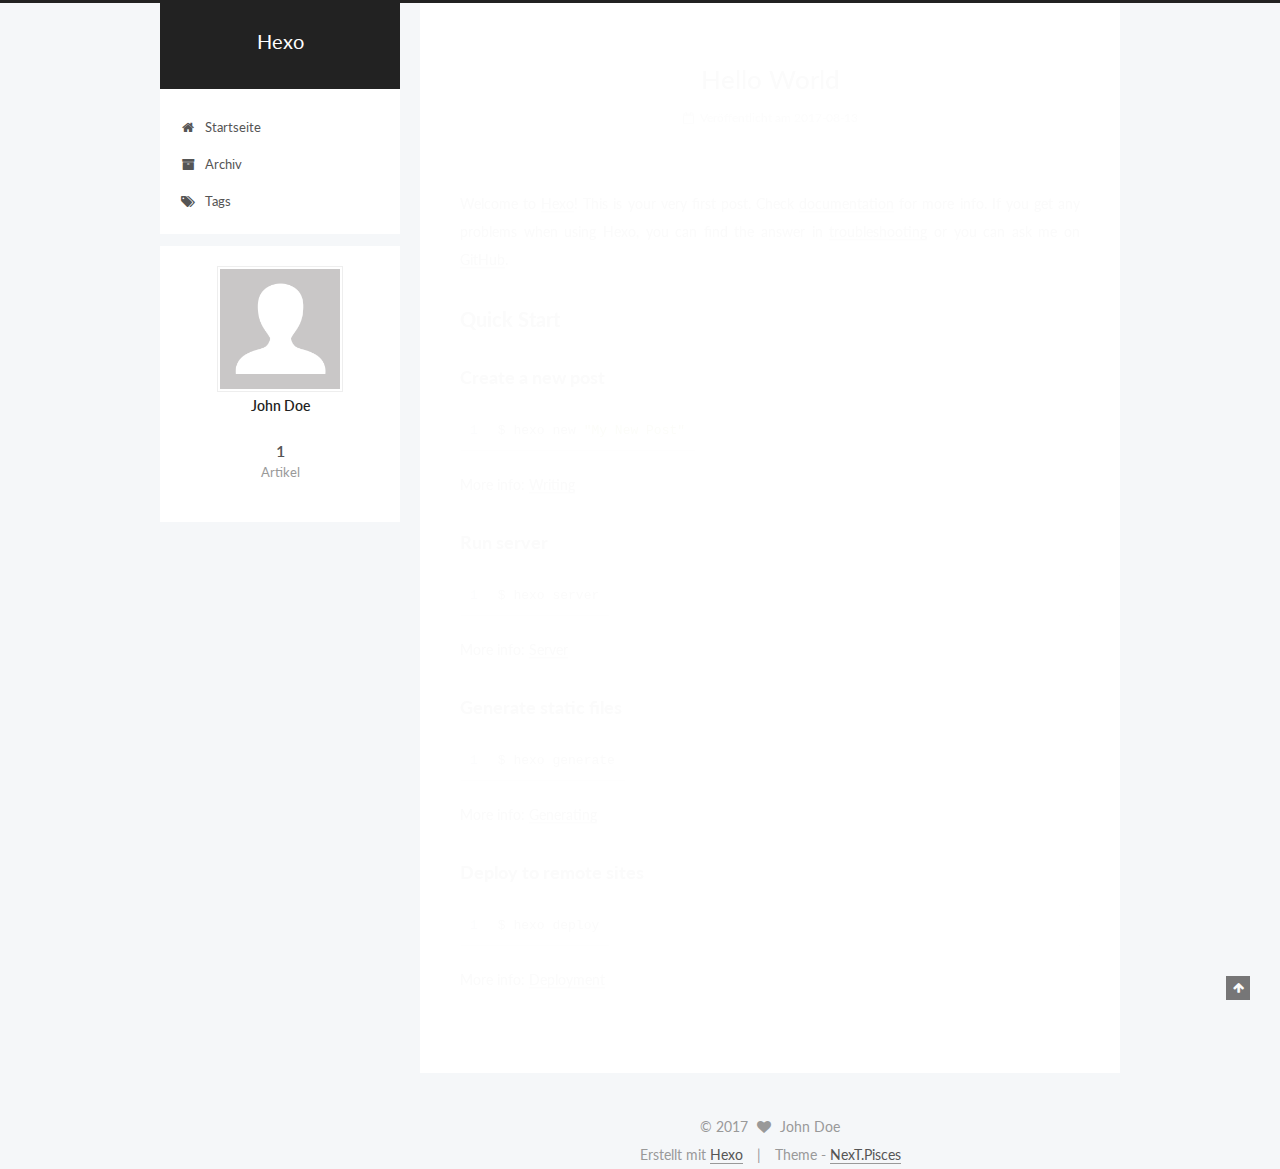
==== commit 67f55bbc: "Site updated: 2017-08-14 09:07:07" ====
--- a/index.html
+++ b/index.html
@@ -253,125 +253,6 @@
   
   
   <div class="post-block">
-    <link itemprop="mainEntityOfPage" href="http://yoursite.com/2017/08/14/test/">
-
-    <span hidden itemprop="author" itemscope itemtype="http://schema.org/Person">
-      <meta itemprop="name" content="John Doe">
-      <meta itemprop="description" content="">
-      <meta itemprop="image" content="/images/avatar.gif">
-    </span>
-
-    <span hidden itemprop="publisher" itemscope itemtype="http://schema.org/Organization">
-      <meta itemprop="name" content="Hexo">
-    </span>
-
-    
-      <header class="post-header">
-
-        
-        
-          <h1 class="post-title" itemprop="name headline">
-                
-                <a class="post-title-link" href="/2017/08/14/test/" itemprop="url">test</a></h1>
-        
-
-        <div class="post-meta">
-          <span class="post-time">
-            
-              <span class="post-meta-item-icon">
-                <i class="fa fa-calendar-o"></i>
-              </span>
-              
-                <span class="post-meta-item-text">Veröffentlicht am</span>
-              
-              <time title="Post created" itemprop="dateCreated datePublished" datetime="2017-08-14T07:32:50+08:00">
-                2017-08-14
-              </time>
-            
-
-            
-
-            
-          </span>
-
-          
-
-          
-            
-          
-
-          
-          
-
-          
-
-          
-
-          
-
-        </div>
-      </header>
-    
-
-    
-    
-    
-    <div class="post-body" itemprop="articleBody">
-
-      
-      
-
-      
-        
-          
-            
-          
-        
-      
-    </div>
-    
-    
-    
-
-    
-
-    
-
-    
-
-    <footer class="post-footer">
-      
-
-      
-
-      
-
-      
-      
-        <div class="post-eof"></div>
-      
-    </footer>
-  </div>
-  
-  
-  
-  </article>
-
-
-    
-      
-
-  
-
-  
-  
-  
-
-  <article class="post post-type-normal" itemscope itemtype="http://schema.org/Article">
-  
-  
-  
-  <div class="post-block">
     <link itemprop="mainEntityOfPage" href="http://yoursite.com/2017/08/13/hello-world/">
 
     <span hidden itemprop="author" itemscope itemtype="http://schema.org/Person">
@@ -533,7 +414,7 @@
           
             <div class="site-state-item site-state-posts">
               <a href="/archives/">
-                <span class="site-state-item-count">2</span>
+                <span class="site-state-item-count">1</span>
                 <span class="site-state-item-name">Artikel</span>
               </a>
             </div>
--- a/css/main.css
+++ b/css/main.css
@@ -1812,7 +1812,7 @@
   width: 4px;
   height: 4px;
   border-radius: 50%;
-  background: #b56ee3;
+  background: #ff917a;
 }
 .links-of-blogroll {
   font-size: 13px;
